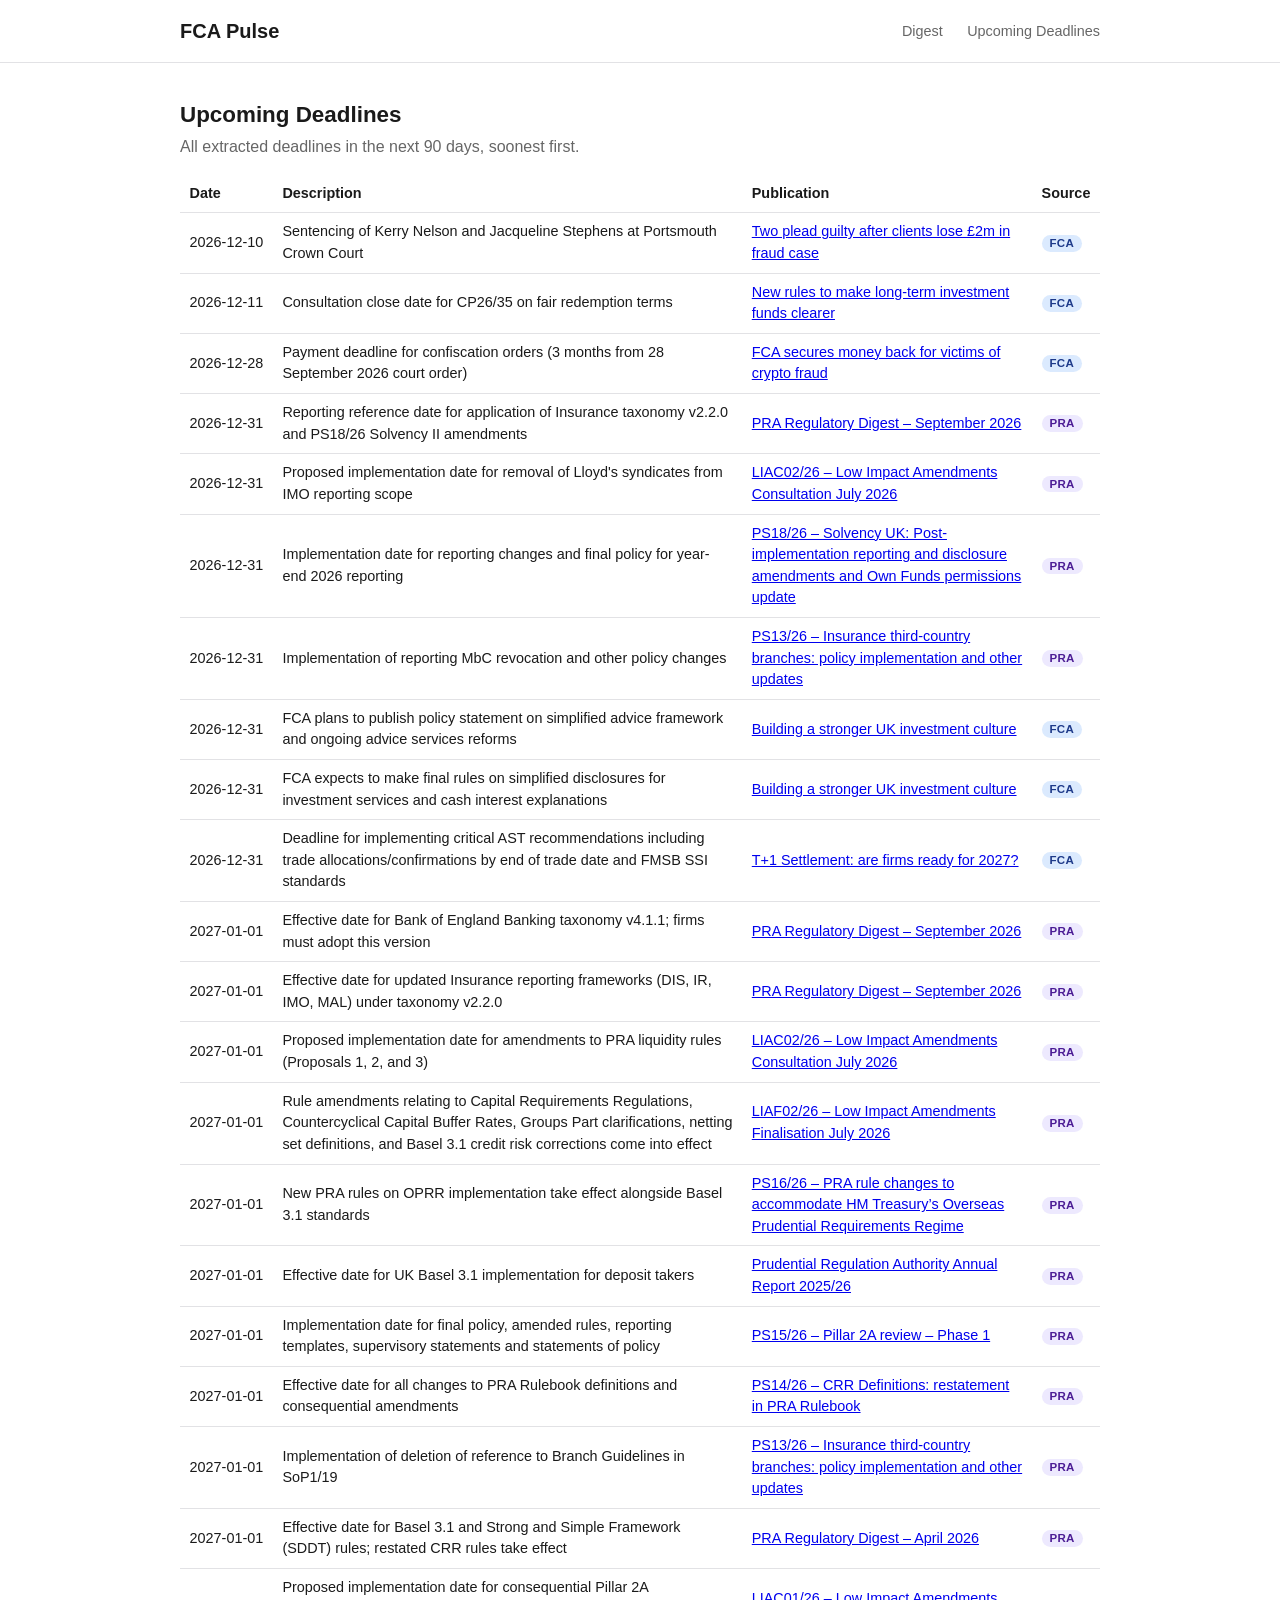
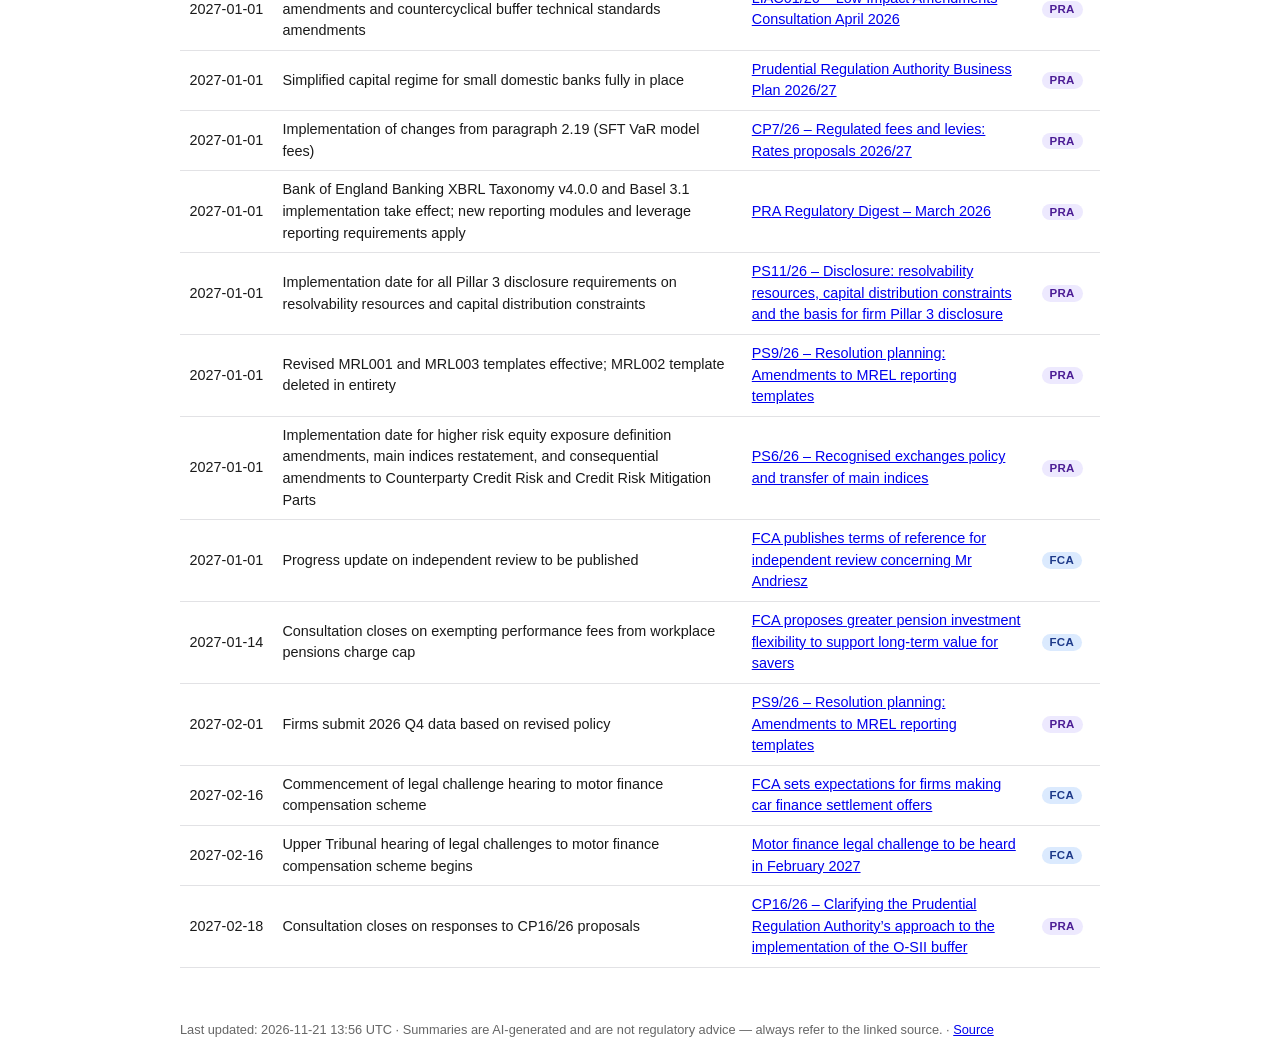
==== docs/deadlines.html @ a9b5d6ee "chore: daily ingestion run 2026-11-21" ====
<!doctype html>
<html lang="en">
<head>
<meta charset="utf-8">
<meta name="viewport" content="width=device-width, initial-scale=1">
<title>FCA Pulse &mdash; Upcoming Deadlines</title>
<link rel="stylesheet" href="static/css/style.css">
</head>
<body>
<header class="site-header">
  <div class="site-header__inner">
    <a class="brand" href="index.html">FCA Pulse</a>
    <nav>
      <a href="index.html">Digest</a>
      <a href="deadlines.html">Upcoming Deadlines</a>
    </nav>
  </div>
</header>
<main class="container">
  
<h1>Upcoming Deadlines</h1>
<p class="subtitle">All extracted deadlines in the next 90 days, soonest first.</p>

<table class="deadlines-table">
  <thead>
    <tr><th>Date</th><th>Description</th><th>Publication</th><th>Source</th></tr>
  </thead>
  <tbody>
    
    <tr>
      <td class="deadline-date">2026-12-10</td>
      <td>Sentencing of Kerry Nelson and Jacqueline Stephens at Portsmouth Crown Court</td>
      <td><a href="https://www.fca.org.uk/news/press-releases/two-plead-guilty-after-clients-lose-2m-fraud-case" target="_blank" rel="noopener">Two plead guilty after clients lose £2m in fraud case</a></td>
      <td><span class="badge badge--source badge--fca">FCA</span></td>
    </tr>
    
    <tr>
      <td class="deadline-date">2026-12-11</td>
      <td>Consultation close date for CP26/35 on fair redemption terms</td>
      <td><a href="https://www.fca.org.uk/news/press-releases/new-rules-make-long-term-investment-funds-clearer" target="_blank" rel="noopener">New rules to make long-term investment funds clearer</a></td>
      <td><span class="badge badge--source badge--fca">FCA</span></td>
    </tr>
    
    <tr>
      <td class="deadline-date">2026-12-28</td>
      <td>Payment deadline for confiscation orders (3 months from 28 September 2026 court order)</td>
      <td><a href="https://www.fca.org.uk/news/press-releases/fca-secures-money-back-victims-crypto-fraud" target="_blank" rel="noopener">FCA secures money back for victims of crypto fraud</a></td>
      <td><span class="badge badge--source badge--fca">FCA</span></td>
    </tr>
    
    <tr>
      <td class="deadline-date">2026-12-31</td>
      <td>Reporting reference date for application of Insurance taxonomy v2.2.0 and PS18/26 Solvency II amendments</td>
      <td><a href="https://www.bankofengland.co.uk/prudential-regulation/regulatory-digest/2026/september-2026" target="_blank" rel="noopener">PRA Regulatory Digest – September 2026</a></td>
      <td><span class="badge badge--source badge--pra">PRA</span></td>
    </tr>
    
    <tr>
      <td class="deadline-date">2026-12-31</td>
      <td>Proposed implementation date for removal of Lloyd&#39;s syndicates from IMO reporting scope</td>
      <td><a href="https://www.bankofengland.co.uk/prudential-regulation/publication/2026/july/low-impact-amendments-consultation-july-2026" target="_blank" rel="noopener">LIAC02/26 – Low Impact Amendments Consultation July 2026</a></td>
      <td><span class="badge badge--source badge--pra">PRA</span></td>
    </tr>
    
    <tr>
      <td class="deadline-date">2026-12-31</td>
      <td>Implementation date for reporting changes and final policy for year-end 2026 reporting</td>
      <td><a href="https://www.bankofengland.co.uk/prudential-regulation/publication/2026/july/solvency-uk-policy-statement" target="_blank" rel="noopener">PS18/26 – Solvency UK: Post-implementation reporting and disclosure amendments and Own Funds permissions update</a></td>
      <td><span class="badge badge--source badge--pra">PRA</span></td>
    </tr>
    
    <tr>
      <td class="deadline-date">2026-12-31</td>
      <td>Implementation of reporting MbC revocation and other policy changes</td>
      <td><a href="https://www.bankofengland.co.uk/prudential-regulation/publication/2026/may/insurance-third-country-branches-policy-statement" target="_blank" rel="noopener">PS13/26 – Insurance third-country branches: policy implementation and other updates</a></td>
      <td><span class="badge badge--source badge--pra">PRA</span></td>
    </tr>
    
    <tr>
      <td class="deadline-date">2026-12-31</td>
      <td>FCA plans to publish policy statement on simplified advice framework and ongoing advice services reforms</td>
      <td><a href="https://www.fca.org.uk/news/speeches/building-stronger-uk-investment-culture" target="_blank" rel="noopener">Building a stronger UK investment culture</a></td>
      <td><span class="badge badge--source badge--fca">FCA</span></td>
    </tr>
    
    <tr>
      <td class="deadline-date">2026-12-31</td>
      <td>FCA expects to make final rules on simplified disclosures for investment services and cash interest explanations</td>
      <td><a href="https://www.fca.org.uk/news/speeches/building-stronger-uk-investment-culture" target="_blank" rel="noopener">Building a stronger UK investment culture</a></td>
      <td><span class="badge badge--source badge--fca">FCA</span></td>
    </tr>
    
    <tr>
      <td class="deadline-date">2026-12-31</td>
      <td>Deadline for implementing critical AST recommendations including trade allocations/confirmations by end of trade date and FMSB SSI standards</td>
      <td><a href="https://www.fca.org.uk/news/blogs/t1-settlement-are-firms-ready-2027" target="_blank" rel="noopener">T+1 Settlement: are firms ready for 2027?</a></td>
      <td><span class="badge badge--source badge--fca">FCA</span></td>
    </tr>
    
    <tr>
      <td class="deadline-date">2027-01-01</td>
      <td>Effective date for Bank of England Banking taxonomy v4.1.1; firms must adopt this version</td>
      <td><a href="https://www.bankofengland.co.uk/prudential-regulation/regulatory-digest/2026/september-2026" target="_blank" rel="noopener">PRA Regulatory Digest – September 2026</a></td>
      <td><span class="badge badge--source badge--pra">PRA</span></td>
    </tr>
    
    <tr>
      <td class="deadline-date">2027-01-01</td>
      <td>Effective date for updated Insurance reporting frameworks (DIS, IR, IMO, MAL) under taxonomy v2.2.0</td>
      <td><a href="https://www.bankofengland.co.uk/prudential-regulation/regulatory-digest/2026/september-2026" target="_blank" rel="noopener">PRA Regulatory Digest – September 2026</a></td>
      <td><span class="badge badge--source badge--pra">PRA</span></td>
    </tr>
    
    <tr>
      <td class="deadline-date">2027-01-01</td>
      <td>Proposed implementation date for amendments to PRA liquidity rules (Proposals 1, 2, and 3)</td>
      <td><a href="https://www.bankofengland.co.uk/prudential-regulation/publication/2026/july/low-impact-amendments-consultation-july-2026" target="_blank" rel="noopener">LIAC02/26 – Low Impact Amendments Consultation July 2026</a></td>
      <td><span class="badge badge--source badge--pra">PRA</span></td>
    </tr>
    
    <tr>
      <td class="deadline-date">2027-01-01</td>
      <td>Rule amendments relating to Capital Requirements Regulations, Countercyclical Capital Buffer Rates, Groups Part clarifications, netting set definitions, and Basel 3.1 credit risk corrections come into effect</td>
      <td><a href="https://www.bankofengland.co.uk/prudential-regulation/publication/2026/july/low-impact-amendments-finalisation-july-2026" target="_blank" rel="noopener">LIAF02/26 – Low Impact Amendments Finalisation July 2026</a></td>
      <td><span class="badge badge--source badge--pra">PRA</span></td>
    </tr>
    
    <tr>
      <td class="deadline-date">2027-01-01</td>
      <td>New PRA rules on OPRR implementation take effect alongside Basel 3.1 standards</td>
      <td><a href="https://www.bankofengland.co.uk/prudential-regulation/publication/2026/july/pra-rule-changes-for-hmt-overseas-prudential-requirements-regime" target="_blank" rel="noopener">PS16/26 – PRA rule changes to accommodate HM Treasury’s Overseas Prudential Requirements Regime</a></td>
      <td><span class="badge badge--source badge--pra">PRA</span></td>
    </tr>
    
    <tr>
      <td class="deadline-date">2027-01-01</td>
      <td>Effective date for UK Basel 3.1 implementation for deposit takers</td>
      <td><a href="https://www.bankofengland.co.uk/prudential-regulation/publication/2026/june/pra-annual-report-2025-26" target="_blank" rel="noopener">Prudential Regulation Authority Annual Report 2025/26</a></td>
      <td><span class="badge badge--source badge--pra">PRA</span></td>
    </tr>
    
    <tr>
      <td class="deadline-date">2027-01-01</td>
      <td>Implementation date for final policy, amended rules, reporting templates, supervisory statements and statements of policy</td>
      <td><a href="https://www.bankofengland.co.uk/prudential-regulation/publication/2026/may/pillar-2a-review-phase-1-policy-statement" target="_blank" rel="noopener">PS15/26 – Pillar 2A review – Phase 1</a></td>
      <td><span class="badge badge--source badge--pra">PRA</span></td>
    </tr>
    
    <tr>
      <td class="deadline-date">2027-01-01</td>
      <td>Effective date for all changes to PRA Rulebook definitions and consequential amendments</td>
      <td><a href="https://www.bankofengland.co.uk/prudential-regulation/publication/2026/may/crr-definitions-restatement-in-pra-rulebook-policy-statement" target="_blank" rel="noopener">PS14/26 – CRR Definitions: restatement in PRA Rulebook</a></td>
      <td><span class="badge badge--source badge--pra">PRA</span></td>
    </tr>
    
    <tr>
      <td class="deadline-date">2027-01-01</td>
      <td>Implementation of deletion of reference to Branch Guidelines in SoP1/19</td>
      <td><a href="https://www.bankofengland.co.uk/prudential-regulation/publication/2026/may/insurance-third-country-branches-policy-statement" target="_blank" rel="noopener">PS13/26 – Insurance third-country branches: policy implementation and other updates</a></td>
      <td><span class="badge badge--source badge--pra">PRA</span></td>
    </tr>
    
    <tr>
      <td class="deadline-date">2027-01-01</td>
      <td>Effective date for Basel 3.1 and Strong and Simple Framework (SDDT) rules; restated CRR rules take effect</td>
      <td><a href="https://www.bankofengland.co.uk/prudential-regulation/regulatory-digest/2026/april-2026" target="_blank" rel="noopener">PRA Regulatory Digest – April 2026</a></td>
      <td><span class="badge badge--source badge--pra">PRA</span></td>
    </tr>
    
    <tr>
      <td class="deadline-date">2027-01-01</td>
      <td>Proposed implementation date for consequential Pillar 2A amendments and countercyclical buffer technical standards amendments</td>
      <td><a href="https://www.bankofengland.co.uk/prudential-regulation/publication/2026/april/low-impact-amendments-consultation-april-2026" target="_blank" rel="noopener">LIAC01/26 – Low Impact Amendments Consultation April 2026</a></td>
      <td><span class="badge badge--source badge--pra">PRA</span></td>
    </tr>
    
    <tr>
      <td class="deadline-date">2027-01-01</td>
      <td>Simplified capital regime for small domestic banks fully in place</td>
      <td><a href="https://www.bankofengland.co.uk/prudential-regulation/publication/2026/april/pra-business-plan-2026-27" target="_blank" rel="noopener">Prudential Regulation Authority Business Plan 2026/27</a></td>
      <td><span class="badge badge--source badge--pra">PRA</span></td>
    </tr>
    
    <tr>
      <td class="deadline-date">2027-01-01</td>
      <td>Implementation of changes from paragraph 2.19 (SFT VaR model fees)</td>
      <td><a href="https://www.bankofengland.co.uk/prudential-regulation/publication/2026/april/regulated-fees-and-levies-rates-proposals-2026-27-consultation-paper" target="_blank" rel="noopener">CP7/26 – Regulated fees and levies: Rates proposals 2026/27</a></td>
      <td><span class="badge badge--source badge--pra">PRA</span></td>
    </tr>
    
    <tr>
      <td class="deadline-date">2027-01-01</td>
      <td>Bank of England Banking XBRL Taxonomy v4.0.0 and Basel 3.1 implementation take effect; new reporting modules and leverage reporting requirements apply</td>
      <td><a href="https://www.bankofengland.co.uk/prudential-regulation/regulatory-digest/2026/march-2026" target="_blank" rel="noopener">PRA Regulatory Digest – March 2026</a></td>
      <td><span class="badge badge--source badge--pra">PRA</span></td>
    </tr>
    
    <tr>
      <td class="deadline-date">2027-01-01</td>
      <td>Implementation date for all Pillar 3 disclosure requirements on resolvability resources and capital distribution constraints</td>
      <td><a href="https://www.bankofengland.co.uk/prudential-regulation/publication/2026/march/disclosure-policy-statement" target="_blank" rel="noopener">PS11/26 – Disclosure: resolvability resources, capital distribution constraints and the basis for firm Pillar 3 disclosure</a></td>
      <td><span class="badge badge--source badge--pra">PRA</span></td>
    </tr>
    
    <tr>
      <td class="deadline-date">2027-01-01</td>
      <td>Revised MRL001 and MRL003 templates effective; MRL002 template deleted in entirety</td>
      <td><a href="https://www.bankofengland.co.uk/prudential-regulation/publication/2026/march/resolution-planning-amendments-to-mrel-reporting-templates-policy-statement" target="_blank" rel="noopener">PS9/26 – Resolution planning: Amendments to MREL reporting templates</a></td>
      <td><span class="badge badge--source badge--pra">PRA</span></td>
    </tr>
    
    <tr>
      <td class="deadline-date">2027-01-01</td>
      <td>Implementation date for higher risk equity exposure definition amendments, main indices restatement, and consequential amendments to Counterparty Credit Risk and Credit Risk Mitigation Parts</td>
      <td><a href="https://www.bankofengland.co.uk/prudential-regulation/publication/2026/march/recognised-exchanges-policy-and-transfer-of-main-indices-policy-statement" target="_blank" rel="noopener">PS6/26 – Recognised exchanges policy and transfer of main indices</a></td>
      <td><span class="badge badge--source badge--pra">PRA</span></td>
    </tr>
    
    <tr>
      <td class="deadline-date">2027-01-01</td>
      <td>Progress update on independent review to be published</td>
      <td><a href="https://www.fca.org.uk/news/statements/fca-publishes-terms-reference-independent-review-concerning-mr-andriesz" target="_blank" rel="noopener">FCA publishes terms of reference for independent review concerning Mr Andriesz</a></td>
      <td><span class="badge badge--source badge--fca">FCA</span></td>
    </tr>
    
    <tr>
      <td class="deadline-date">2027-01-14</td>
      <td>Consultation closes on exempting performance fees from workplace pensions charge cap</td>
      <td><a href="https://www.fca.org.uk/news/press-releases/fca-proposes-greater-pension-investment-flexibility-support-long-term-value-savers" target="_blank" rel="noopener">FCA proposes greater pension investment flexibility to support long-term value for savers</a></td>
      <td><span class="badge badge--source badge--fca">FCA</span></td>
    </tr>
    
    <tr>
      <td class="deadline-date">2027-02-01</td>
      <td>Firms submit 2026 Q4 data based on revised policy</td>
      <td><a href="https://www.bankofengland.co.uk/prudential-regulation/publication/2026/march/resolution-planning-amendments-to-mrel-reporting-templates-policy-statement" target="_blank" rel="noopener">PS9/26 – Resolution planning: Amendments to MREL reporting templates</a></td>
      <td><span class="badge badge--source badge--pra">PRA</span></td>
    </tr>
    
    <tr>
      <td class="deadline-date">2027-02-16</td>
      <td>Commencement of legal challenge hearing to motor finance compensation scheme</td>
      <td><a href="https://www.fca.org.uk/news/press-releases/fca-sets-expectations-firms-making-car-finance-settlement-offers" target="_blank" rel="noopener">FCA sets expectations for firms making car finance settlement offers</a></td>
      <td><span class="badge badge--source badge--fca">FCA</span></td>
    </tr>
    
    <tr>
      <td class="deadline-date">2027-02-16</td>
      <td>Upper Tribunal hearing of legal challenges to motor finance compensation scheme begins</td>
      <td><a href="https://www.fca.org.uk/news/statements/motor-finance-legal-challenge-be-heard-february-2027" target="_blank" rel="noopener">Motor finance legal challenge to be heard in February 2027</a></td>
      <td><span class="badge badge--source badge--fca">FCA</span></td>
    </tr>
    
    <tr>
      <td class="deadline-date">2027-02-18</td>
      <td>Consultation closes on responses to CP16/26 proposals</td>
      <td><a href="https://www.bankofengland.co.uk/prudential-regulation/publication/2026/november/clarifying-the-pra-approach-to-the-implementation-of-the-o-sii-buffer-consultation-paper" target="_blank" rel="noopener">CP16/26 – Clarifying the Prudential Regulation Authority’s approach to the implementation of the O-SII buffer</a></td>
      <td><span class="badge badge--source badge--pra">PRA</span></td>
    </tr>
    
  </tbody>
</table>


</main>
<footer class="site-footer">
  <p>
    Last updated: 2026-11-21 13:56 UTC &middot;
    Summaries are AI-generated and are not regulatory advice &mdash; always refer to the linked source. &middot;
    <a href="https://github.com/Ehsan516/fca-pulse">Source</a>
  </p>
</footer>
<script src="static/js/app.js"></script>
</body>
</html>
---- docs/static/css/style.css ----
:root {
  color-scheme: light dark;
  --bg: #ffffff;
  --fg: #1a1a1a;
  --muted: #666666;
  --card-bg: #f7f7f8;
  --border: #e2e2e5;
  --accent: #1d4ed8;
  --impact-informational: #9ca3af;
  --impact-recommended: #d97706;
  --impact-required: #dc2626;
}

@media (prefers-color-scheme: dark) {
  :root {
    --bg: #0f1115;
    --fg: #e8e8ea;
    --muted: #9aa0a6;
    --card-bg: #181b21;
    --border: #2a2e37;
    --accent: #60a5fa;
  }
}

* { box-sizing: border-box; }

body {
  margin: 0;
  font-family: -apple-system, BlinkMacSystemFont, "Segoe UI", Roboto, sans-serif;
  background: var(--bg);
  color: var(--fg);
  line-height: 1.5;
}

.site-header { border-bottom: 1px solid var(--border); }
.site-header__inner {
  max-width: 960px;
  margin: 0 auto;
  padding: 1rem 1.25rem;
  display: flex;
  justify-content: space-between;
  align-items: center;
}
.brand { font-weight: 700; font-size: 1.25rem; color: var(--fg); text-decoration: none; }
.site-header nav a { margin-left: 1.25rem; color: var(--muted); text-decoration: none; font-size: 0.9rem; }
.site-header nav a:hover { color: var(--accent); }

.container { max-width: 960px; margin: 0 auto; padding: 1.25rem; }

h1 { font-size: 1.4rem; margin-bottom: 0.2rem; }
.subtitle { color: var(--muted); margin-top: 0; }

.filters {
  display: flex;
  flex-wrap: wrap;
  gap: 0.5rem;
  margin-bottom: 1.25rem;
  align-items: center;
}
.filters input, .filters select {
  padding: 0.4rem 0.6rem;
  border: 1px solid var(--border);
  border-radius: 6px;
  background: var(--bg);
  color: var(--fg);
  font-size: 0.9rem;
}
#search-input { flex: 1 1 220px; }
#result-count { font-size: 0.85rem; color: var(--muted); margin-left: auto; }

.cards { display: grid; gap: 0.85rem; }

.card {
  border: 1px solid var(--border);
  border-radius: 10px;
  padding: 1rem 1.1rem;
  background: var(--card-bg);
}
.card__meta { display: flex; gap: 0.4rem; flex-wrap: wrap; margin-bottom: 0.4rem; }

.badge {
  font-size: 0.72rem;
  font-weight: 600;
  padding: 0.15rem 0.5rem;
  border-radius: 999px;
  background: var(--border);
  color: var(--fg);
  text-transform: uppercase;
  letter-spacing: 0.02em;
  white-space: nowrap;
}
.badge--source.badge--fca { background: #dbeafe; color: #1e3a8a; }
.badge--source.badge--pra { background: #ede9fe; color: #4c1d95; }
.badge--impact-informational { background: var(--impact-informational); color: #fff; }
.badge--impact-action-recommended { background: var(--impact-recommended); color: #fff; }
.badge--impact-action-required { background: var(--impact-required); color: #fff; }

.card__title { font-size: 1.05rem; margin: 0.2rem 0 0.4rem; }
.card__title a { color: var(--fg); text-decoration: none; }
.card__title a:hover { color: var(--accent); }

.card__summary { margin: 0.3rem 0; }
.card__summary--failed { color: var(--muted); font-style: italic; }
.ai-label {
  font-size: 0.68rem;
  font-weight: 700;
  color: var(--muted);
  border: 1px solid var(--border);
  border-radius: 4px;
  padding: 0.05rem 0.3rem;
  margin-right: 0.4rem;
  vertical-align: middle;
}

.tags { display: flex; flex-wrap: wrap; gap: 0.3rem; margin: 0.4rem 0; }
.tag {
  font-size: 0.72rem;
  background: transparent;
  border: 1px solid var(--border);
  color: var(--muted);
  padding: 0.1rem 0.45rem;
  border-radius: 999px;
}

.card__footer {
  display: flex;
  justify-content: space-between;
  align-items: center;
  margin-top: 0.6rem;
  font-size: 0.8rem;
  color: var(--muted);
}
.card__source-link { color: var(--accent); text-decoration: none; }

.empty-state { text-align: center; color: var(--muted); padding: 2rem 0; }

.deadlines-table { width: 100%; border-collapse: collapse; font-size: 0.9rem; }
.deadlines-table th, .deadlines-table td {
  text-align: left;
  padding: 0.5rem 0.6rem;
  border-bottom: 1px solid var(--border);
}
.deadline-date { white-space: nowrap; font-variant-numeric: tabular-nums; }

.site-footer {
  max-width: 960px;
  margin: 2rem auto 1.5rem;
  padding: 0 1.25rem;
  font-size: 0.8rem;
  color: var(--muted);
}

@media (max-width: 480px) {
  #result-count { margin-left: 0; width: 100%; }
}
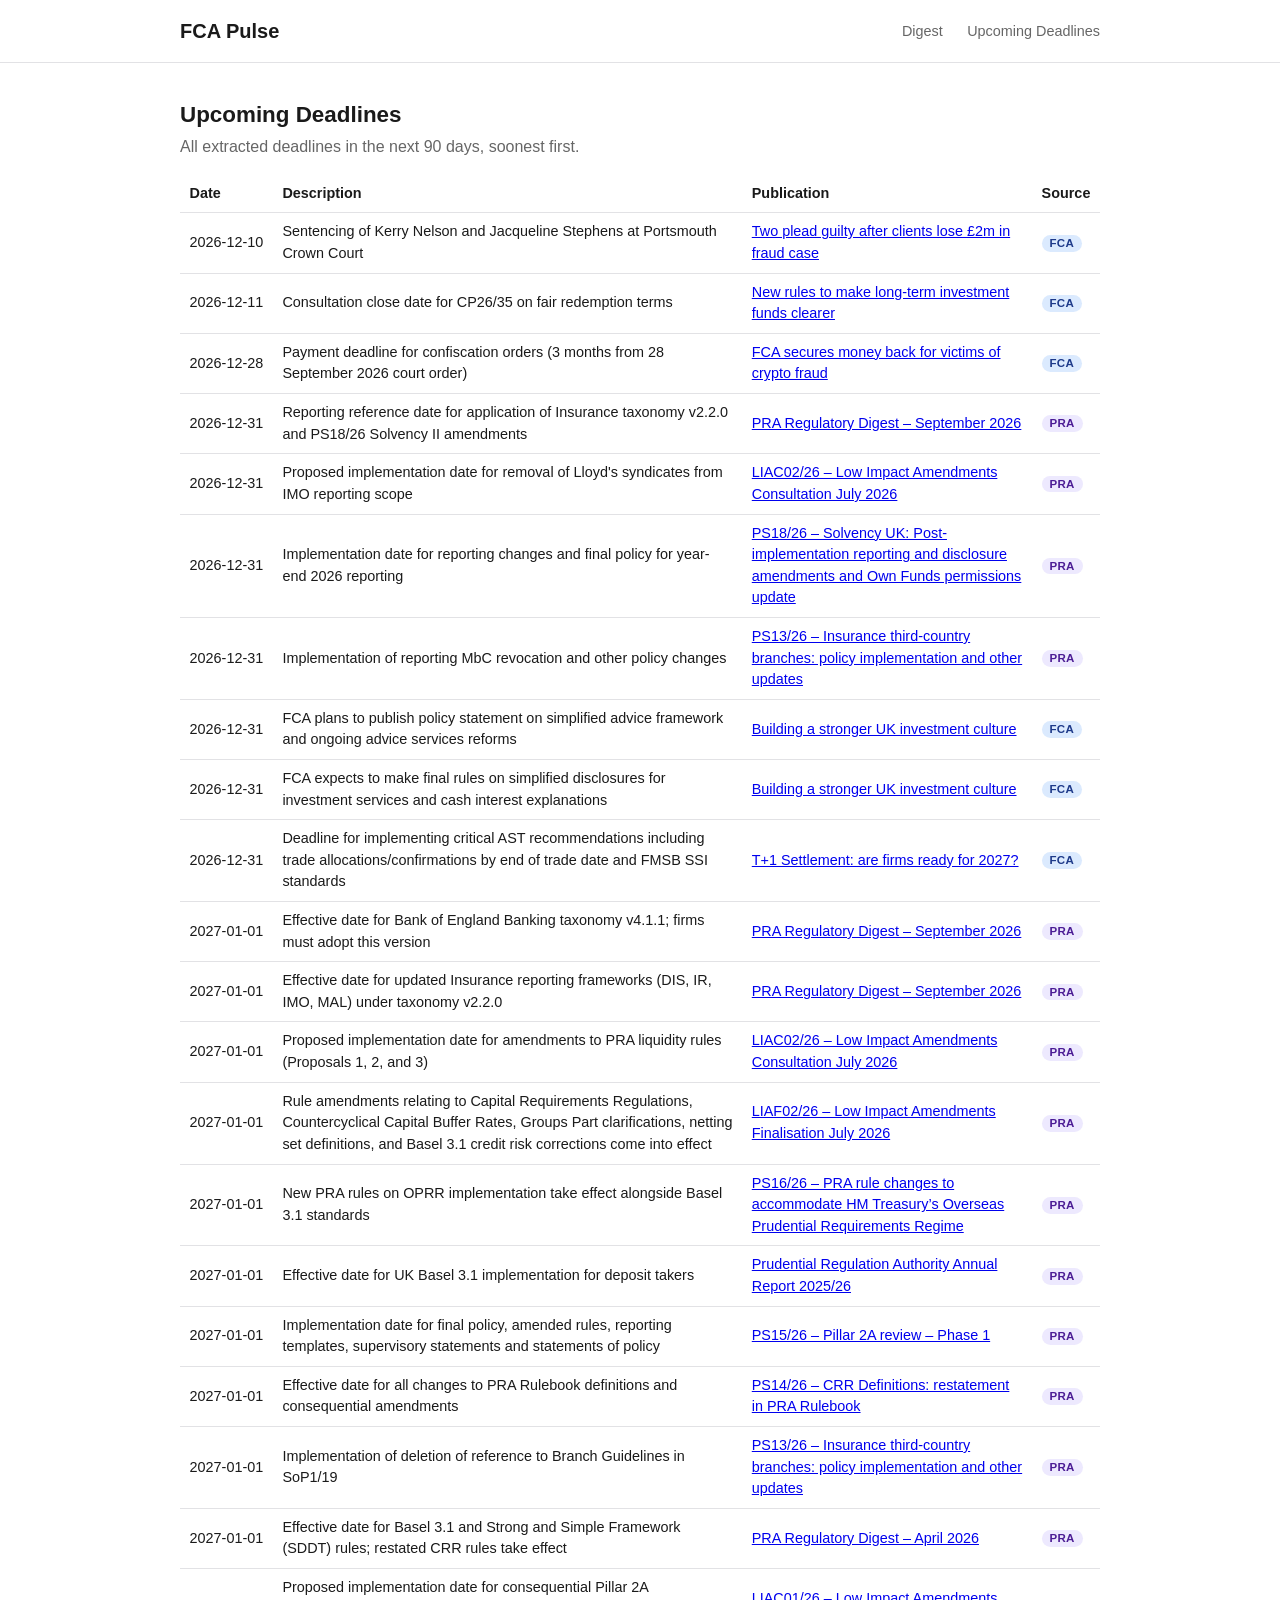
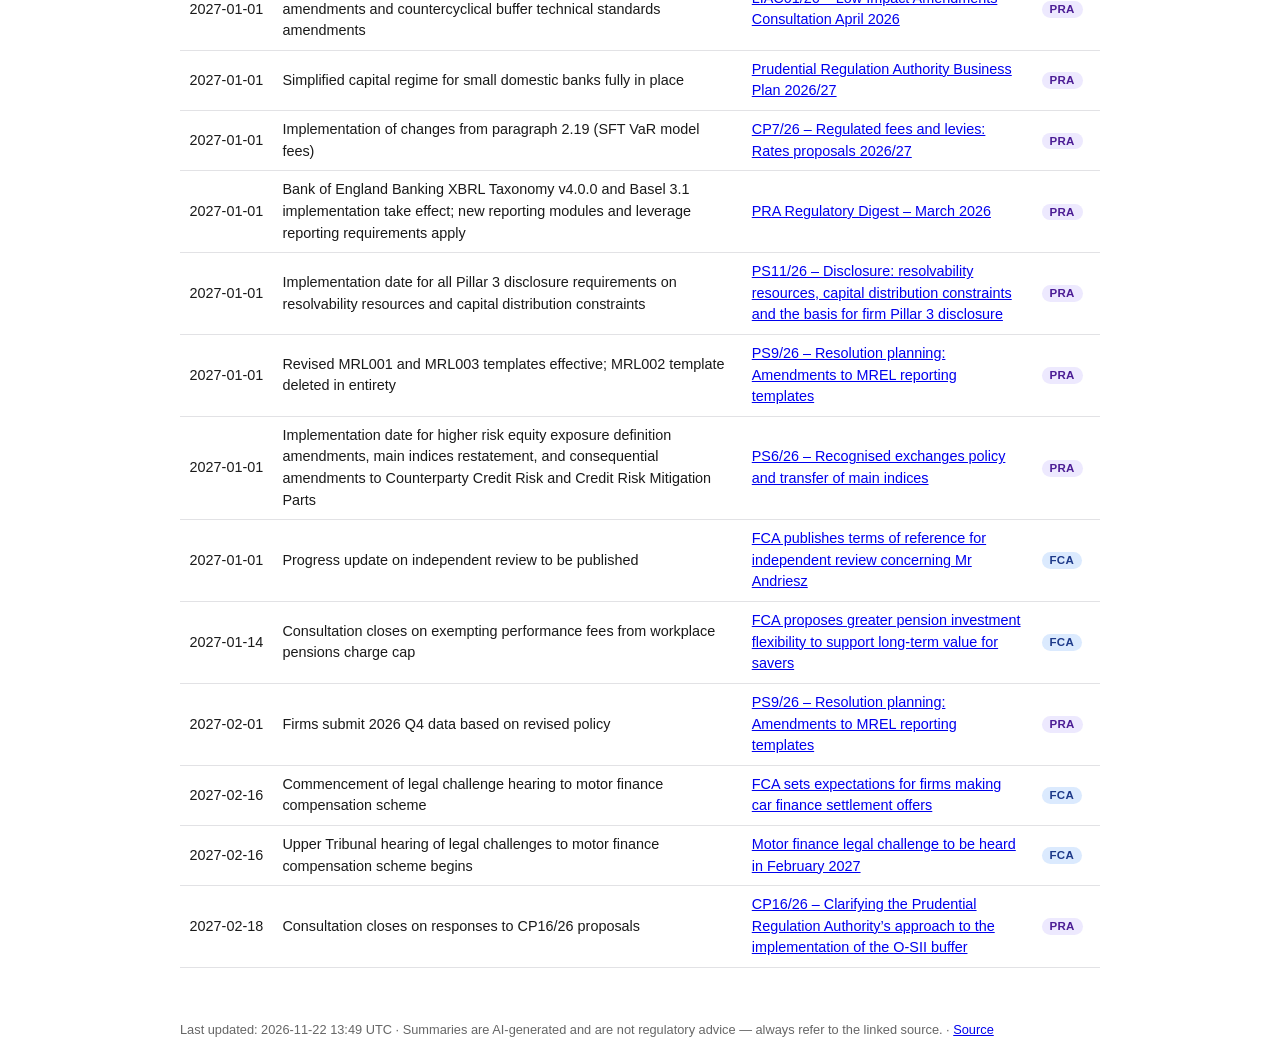
==== commit b3b1b51e: "chore: daily ingestion run 2026-11-22" ====
--- a/docs/deadlines.html
+++ b/docs/deadlines.html
@@ -265,7 +265,7 @@
 </main>
 <footer class="site-footer">
   <p>
-    Last updated: 2026-11-21 13:56 UTC &middot;
+    Last updated: 2026-11-22 13:49 UTC &middot;
     Summaries are AI-generated and are not regulatory advice &mdash; always refer to the linked source. &middot;
     <a href="https://github.com/Ehsan516/fca-pulse">Source</a>
   </p>
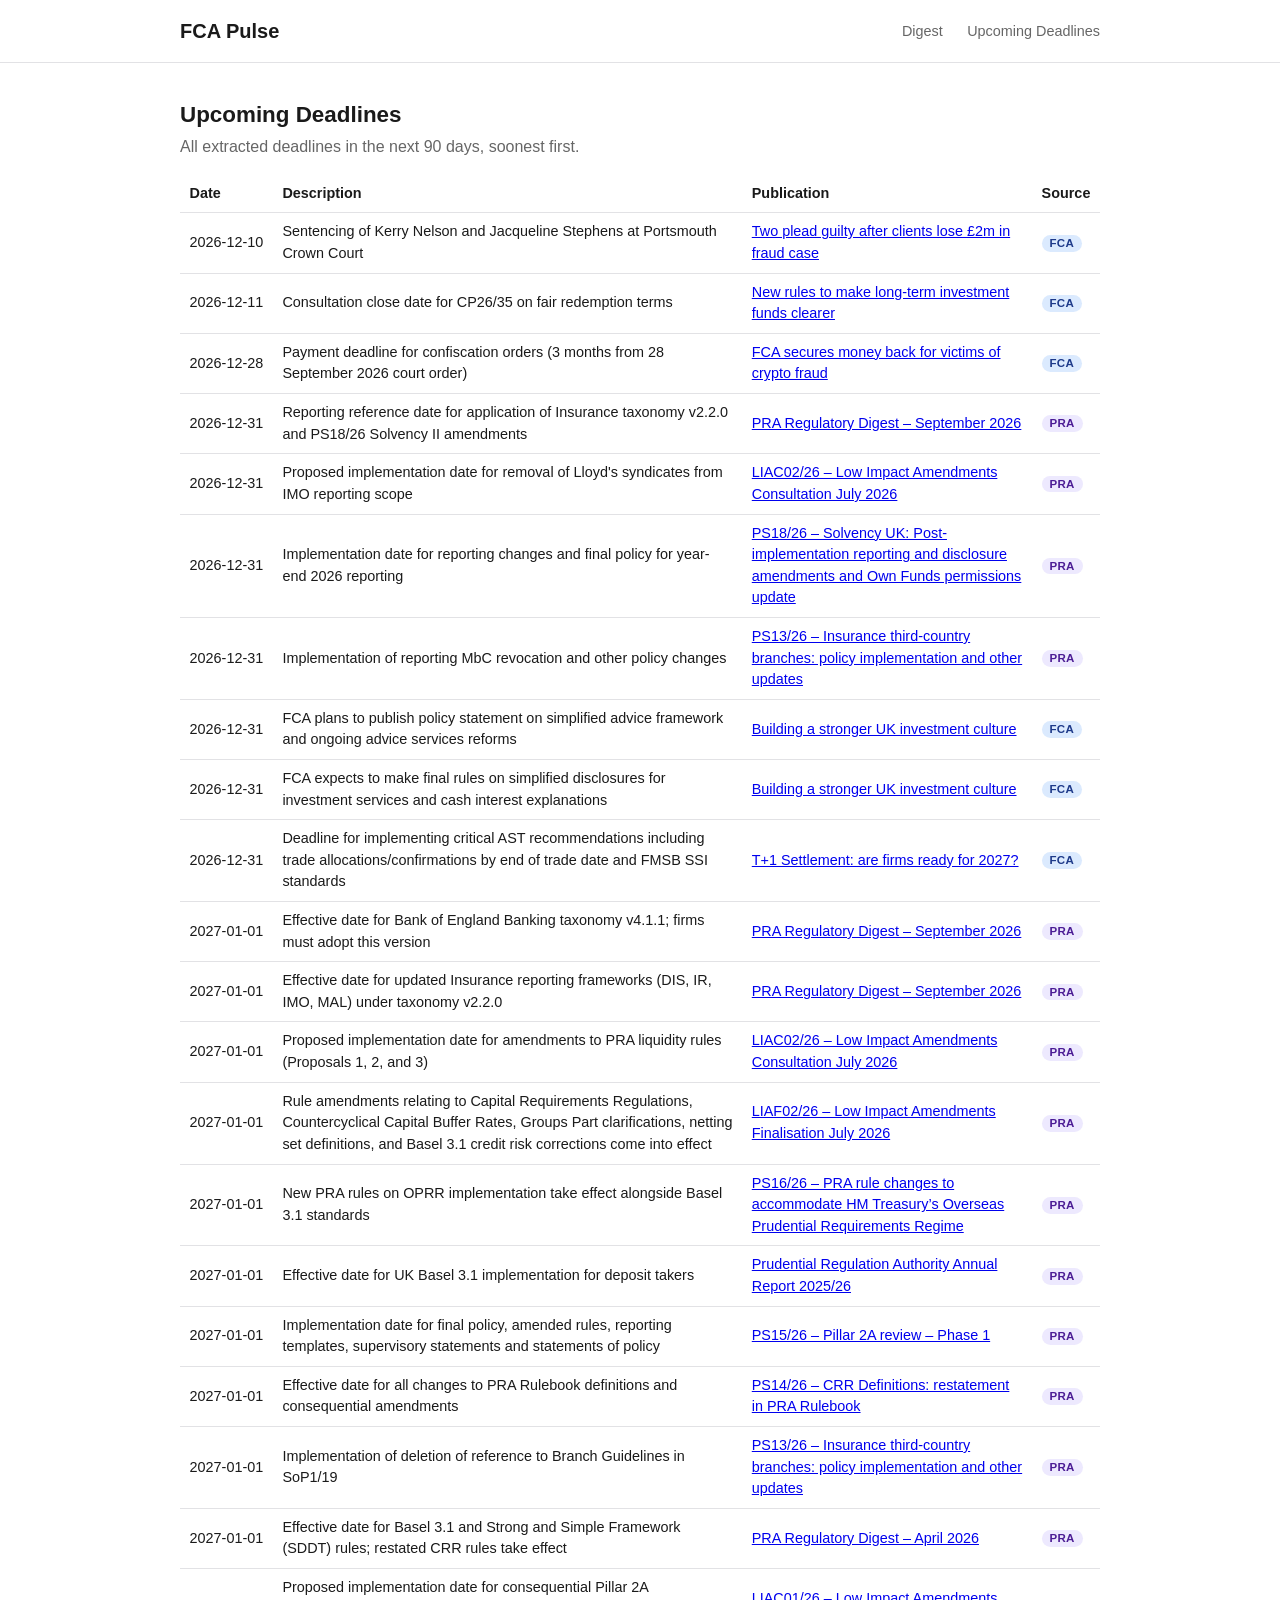
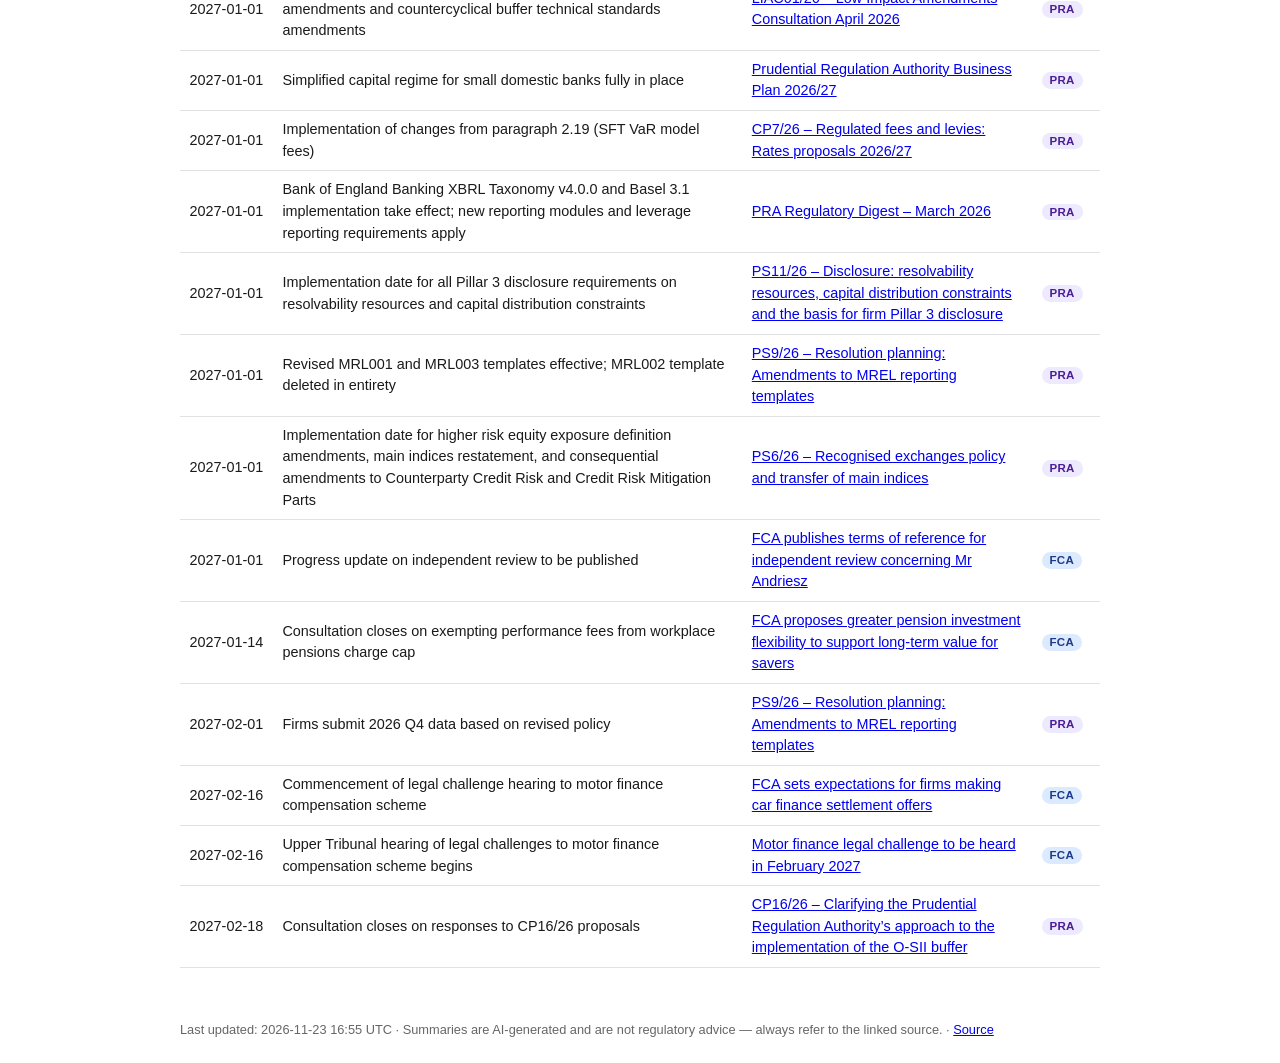
==== commit e67ce4fb: "chore: daily ingestion run 2026-11-23" ====
--- a/docs/deadlines.html
+++ b/docs/deadlines.html
@@ -265,7 +265,7 @@
 </main>
 <footer class="site-footer">
   <p>
-    Last updated: 2026-11-22 13:49 UTC &middot;
+    Last updated: 2026-11-23 16:55 UTC &middot;
     Summaries are AI-generated and are not regulatory advice &mdash; always refer to the linked source. &middot;
     <a href="https://github.com/Ehsan516/fca-pulse">Source</a>
   </p>
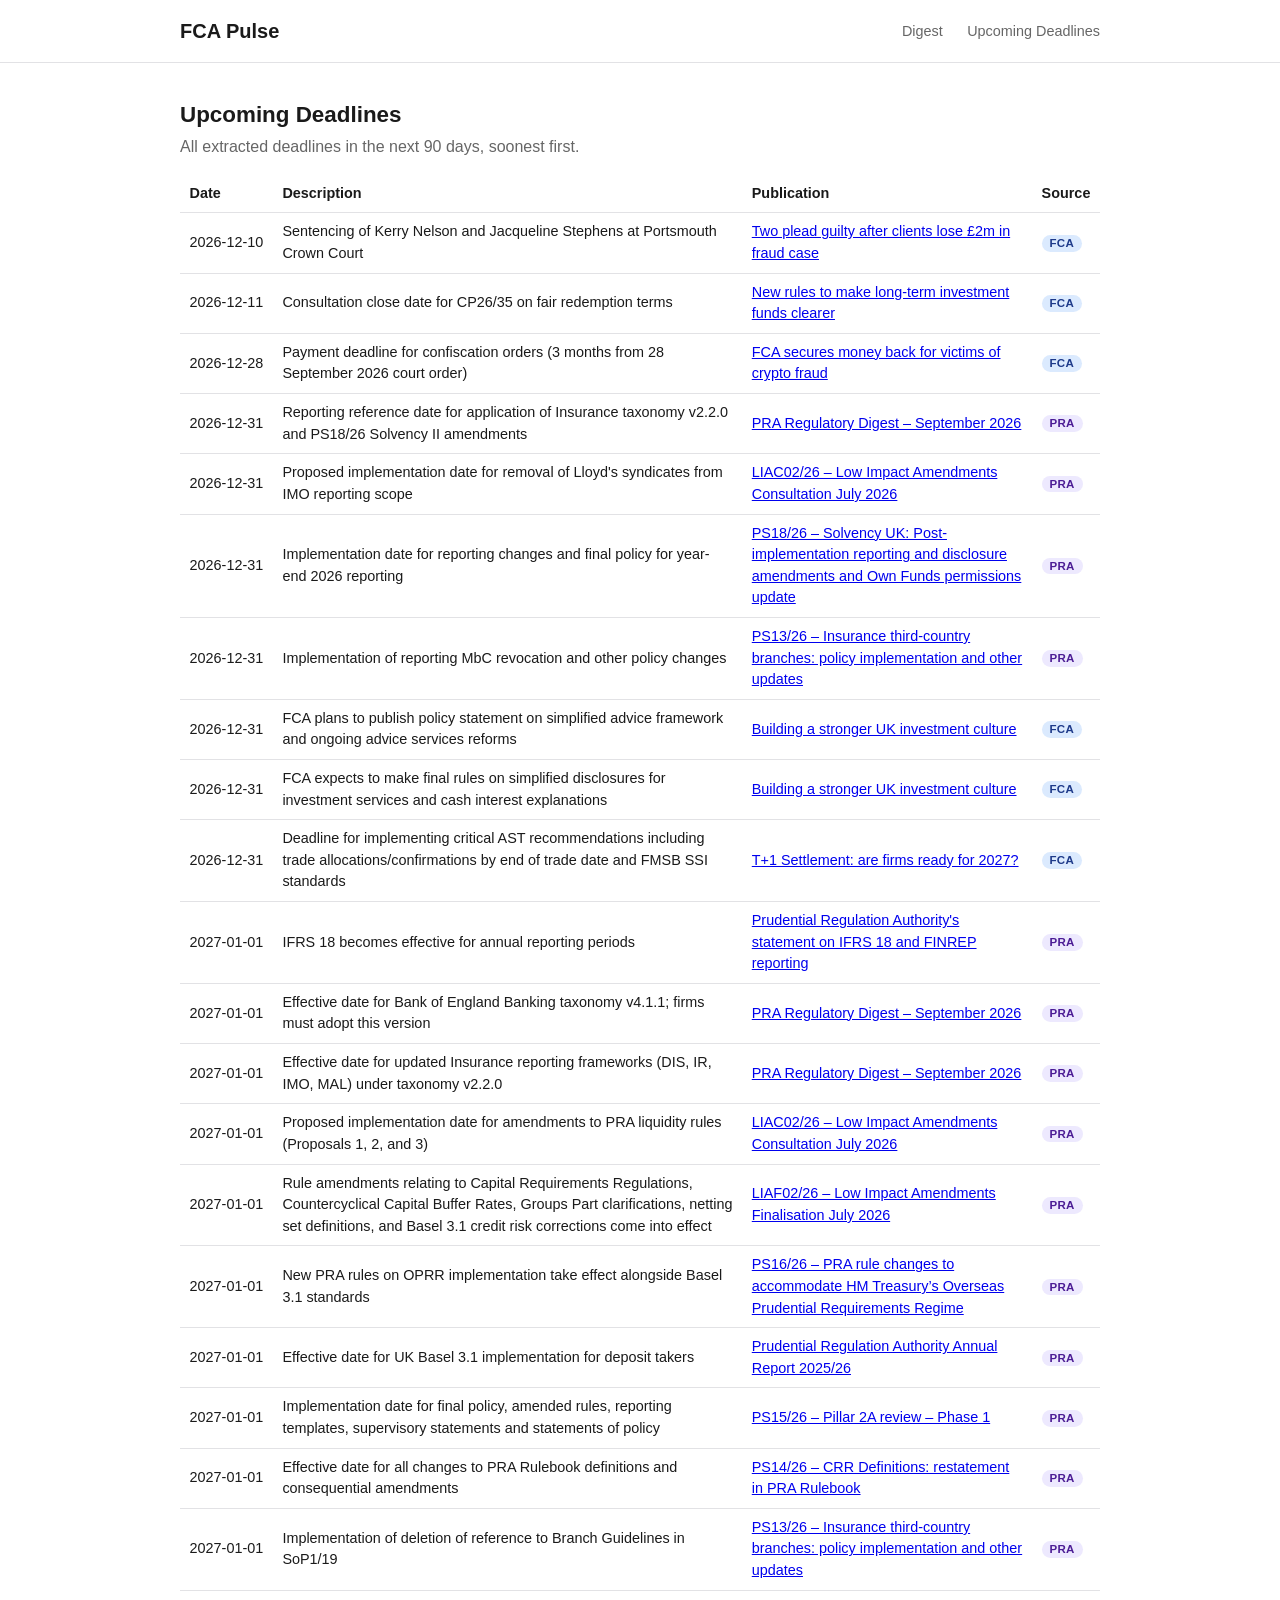
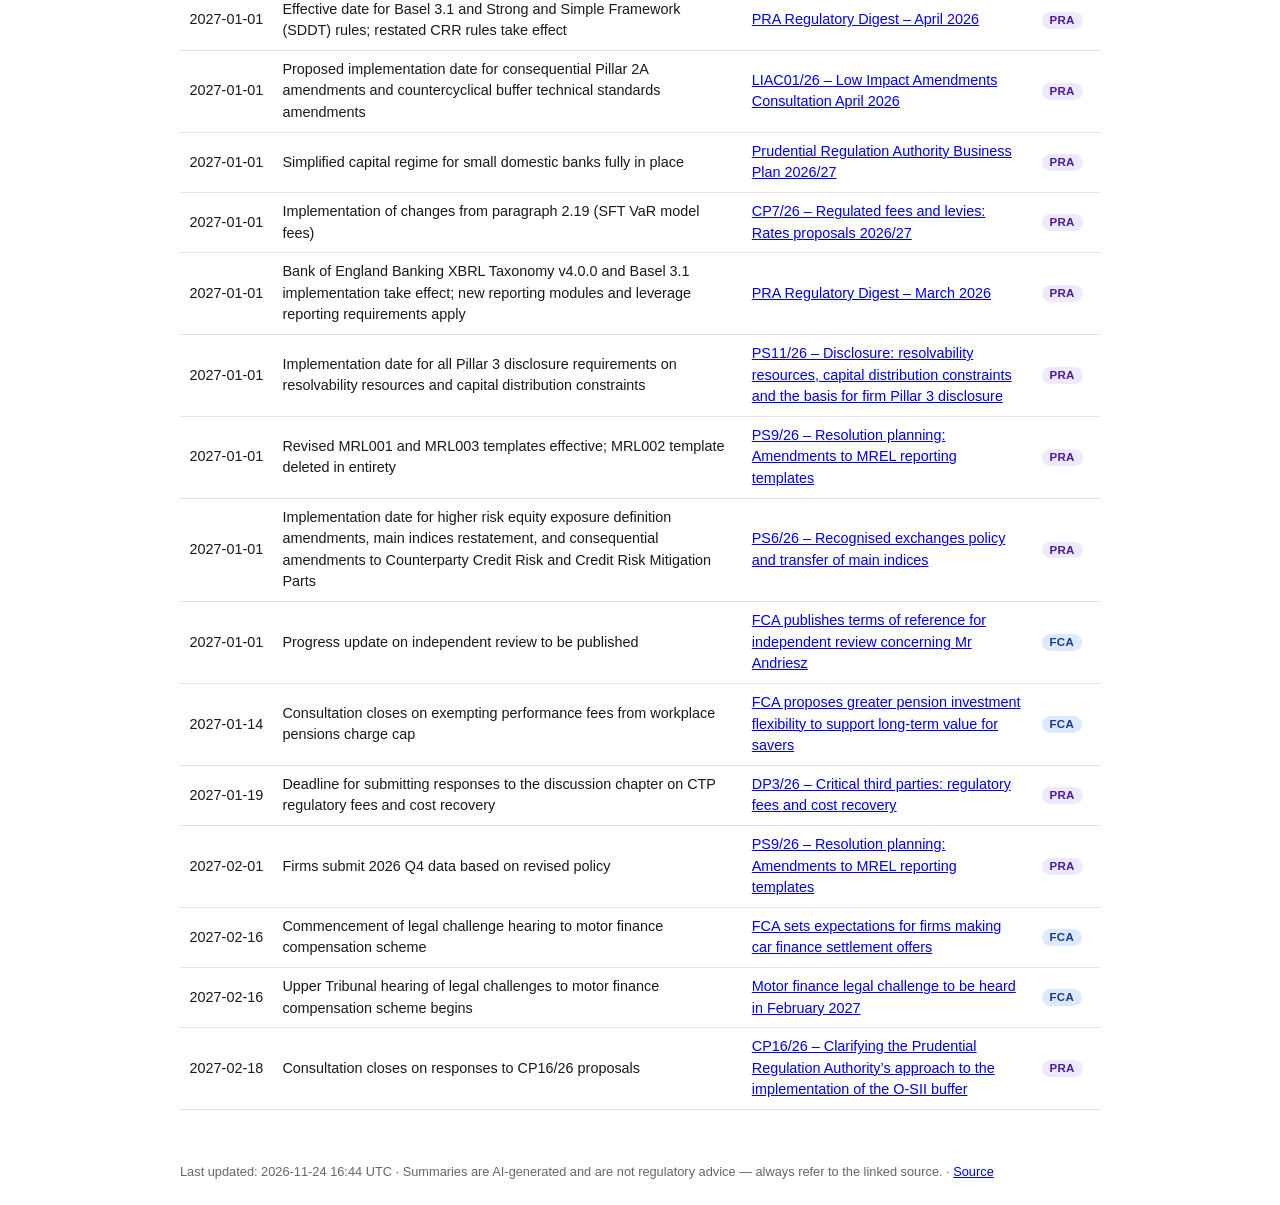
==== commit 00478a2a: "chore: daily ingestion run 2026-11-24" ====
--- a/docs/deadlines.html
+++ b/docs/deadlines.html
@@ -99,6 +99,13 @@
     
     <tr>
       <td class="deadline-date">2027-01-01</td>
+      <td>IFRS 18 becomes effective for annual reporting periods</td>
+      <td><a href="https://www.bankofengland.co.uk/prudential-regulation/publication/2026/november/pra-statement-on-ifrs-18-and-finrep-reporting" target="_blank" rel="noopener">Prudential Regulation Authority&#39;s statement on IFRS 18 and FINREP reporting</a></td>
+      <td><span class="badge badge--source badge--pra">PRA</span></td>
+    </tr>
+    
+    <tr>
+      <td class="deadline-date">2027-01-01</td>
       <td>Effective date for Bank of England Banking taxonomy v4.1.1; firms must adopt this version</td>
       <td><a href="https://www.bankofengland.co.uk/prudential-regulation/regulatory-digest/2026/september-2026" target="_blank" rel="noopener">PRA Regulatory Digest – September 2026</a></td>
       <td><span class="badge badge--source badge--pra">PRA</span></td>
@@ -228,6 +235,13 @@
       <td>Consultation closes on exempting performance fees from workplace pensions charge cap</td>
       <td><a href="https://www.fca.org.uk/news/press-releases/fca-proposes-greater-pension-investment-flexibility-support-long-term-value-savers" target="_blank" rel="noopener">FCA proposes greater pension investment flexibility to support long-term value for savers</a></td>
       <td><span class="badge badge--source badge--fca">FCA</span></td>
+    </tr>
+    
+    <tr>
+      <td class="deadline-date">2027-01-19</td>
+      <td>Deadline for submitting responses to the discussion chapter on CTP regulatory fees and cost recovery</td>
+      <td><a href="https://www.bankofengland.co.uk/prudential-regulation/publication/2026/november/critical-third-parties-regulatory-fees-and-cost-recovery" target="_blank" rel="noopener">DP3/26 – Critical third parties: regulatory fees and cost recovery</a></td>
+      <td><span class="badge badge--source badge--pra">PRA</span></td>
     </tr>
     
     <tr>
@@ -265,7 +279,7 @@
 </main>
 <footer class="site-footer">
   <p>
-    Last updated: 2026-11-23 16:55 UTC &middot;
+    Last updated: 2026-11-24 16:44 UTC &middot;
     Summaries are AI-generated and are not regulatory advice &mdash; always refer to the linked source. &middot;
     <a href="https://github.com/Ehsan516/fca-pulse">Source</a>
   </p>
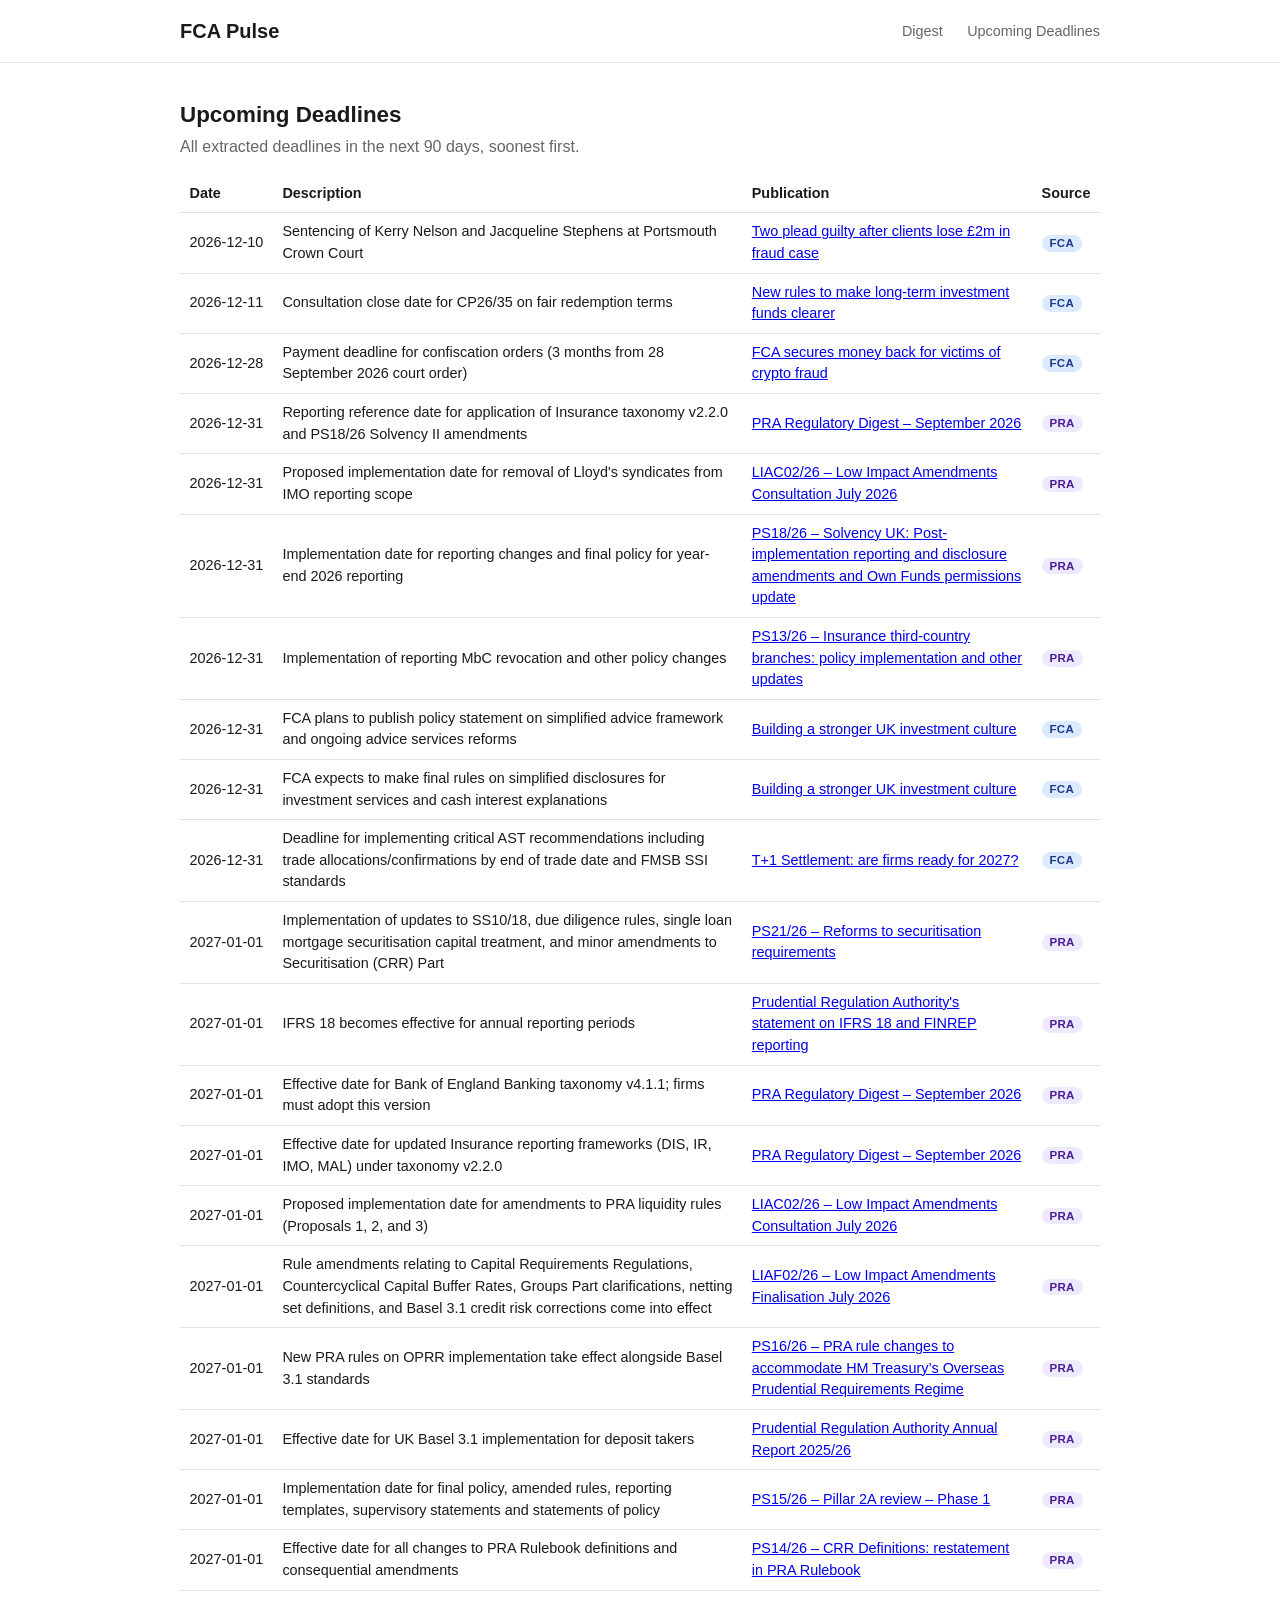
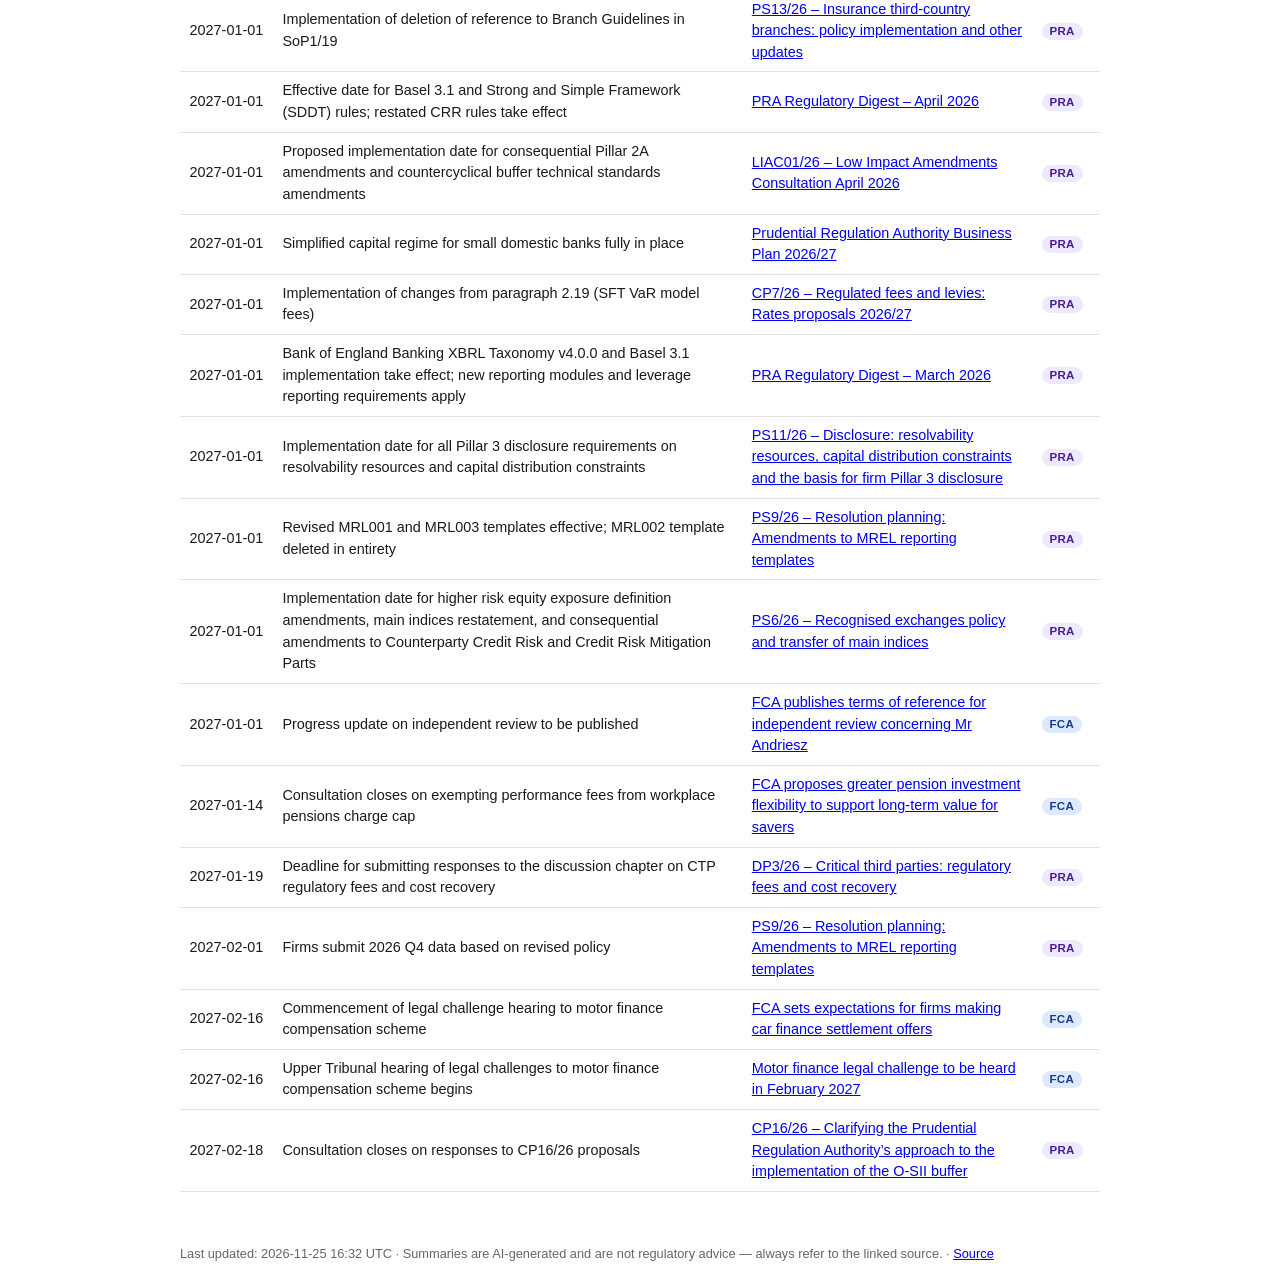
==== commit 6c57158a: "chore: daily ingestion run 2026-11-25" ====
--- a/docs/deadlines.html
+++ b/docs/deadlines.html
@@ -99,6 +99,13 @@
     
     <tr>
       <td class="deadline-date">2027-01-01</td>
+      <td>Implementation of updates to SS10/18, due diligence rules, single loan mortgage securitisation capital treatment, and minor amendments to Securitisation (CRR) Part</td>
+      <td><a href="https://www.bankofengland.co.uk/prudential-regulation/publication/2026/november/reforms-to-securitisation-requirements-policy-statement" target="_blank" rel="noopener">PS21/26 – Reforms to securitisation requirements</a></td>
+      <td><span class="badge badge--source badge--pra">PRA</span></td>
+    </tr>
+    
+    <tr>
+      <td class="deadline-date">2027-01-01</td>
       <td>IFRS 18 becomes effective for annual reporting periods</td>
       <td><a href="https://www.bankofengland.co.uk/prudential-regulation/publication/2026/november/pra-statement-on-ifrs-18-and-finrep-reporting" target="_blank" rel="noopener">Prudential Regulation Authority&#39;s statement on IFRS 18 and FINREP reporting</a></td>
       <td><span class="badge badge--source badge--pra">PRA</span></td>
@@ -279,7 +286,7 @@
 </main>
 <footer class="site-footer">
   <p>
-    Last updated: 2026-11-24 16:44 UTC &middot;
+    Last updated: 2026-11-25 16:32 UTC &middot;
     Summaries are AI-generated and are not regulatory advice &mdash; always refer to the linked source. &middot;
     <a href="https://github.com/Ehsan516/fca-pulse">Source</a>
   </p>
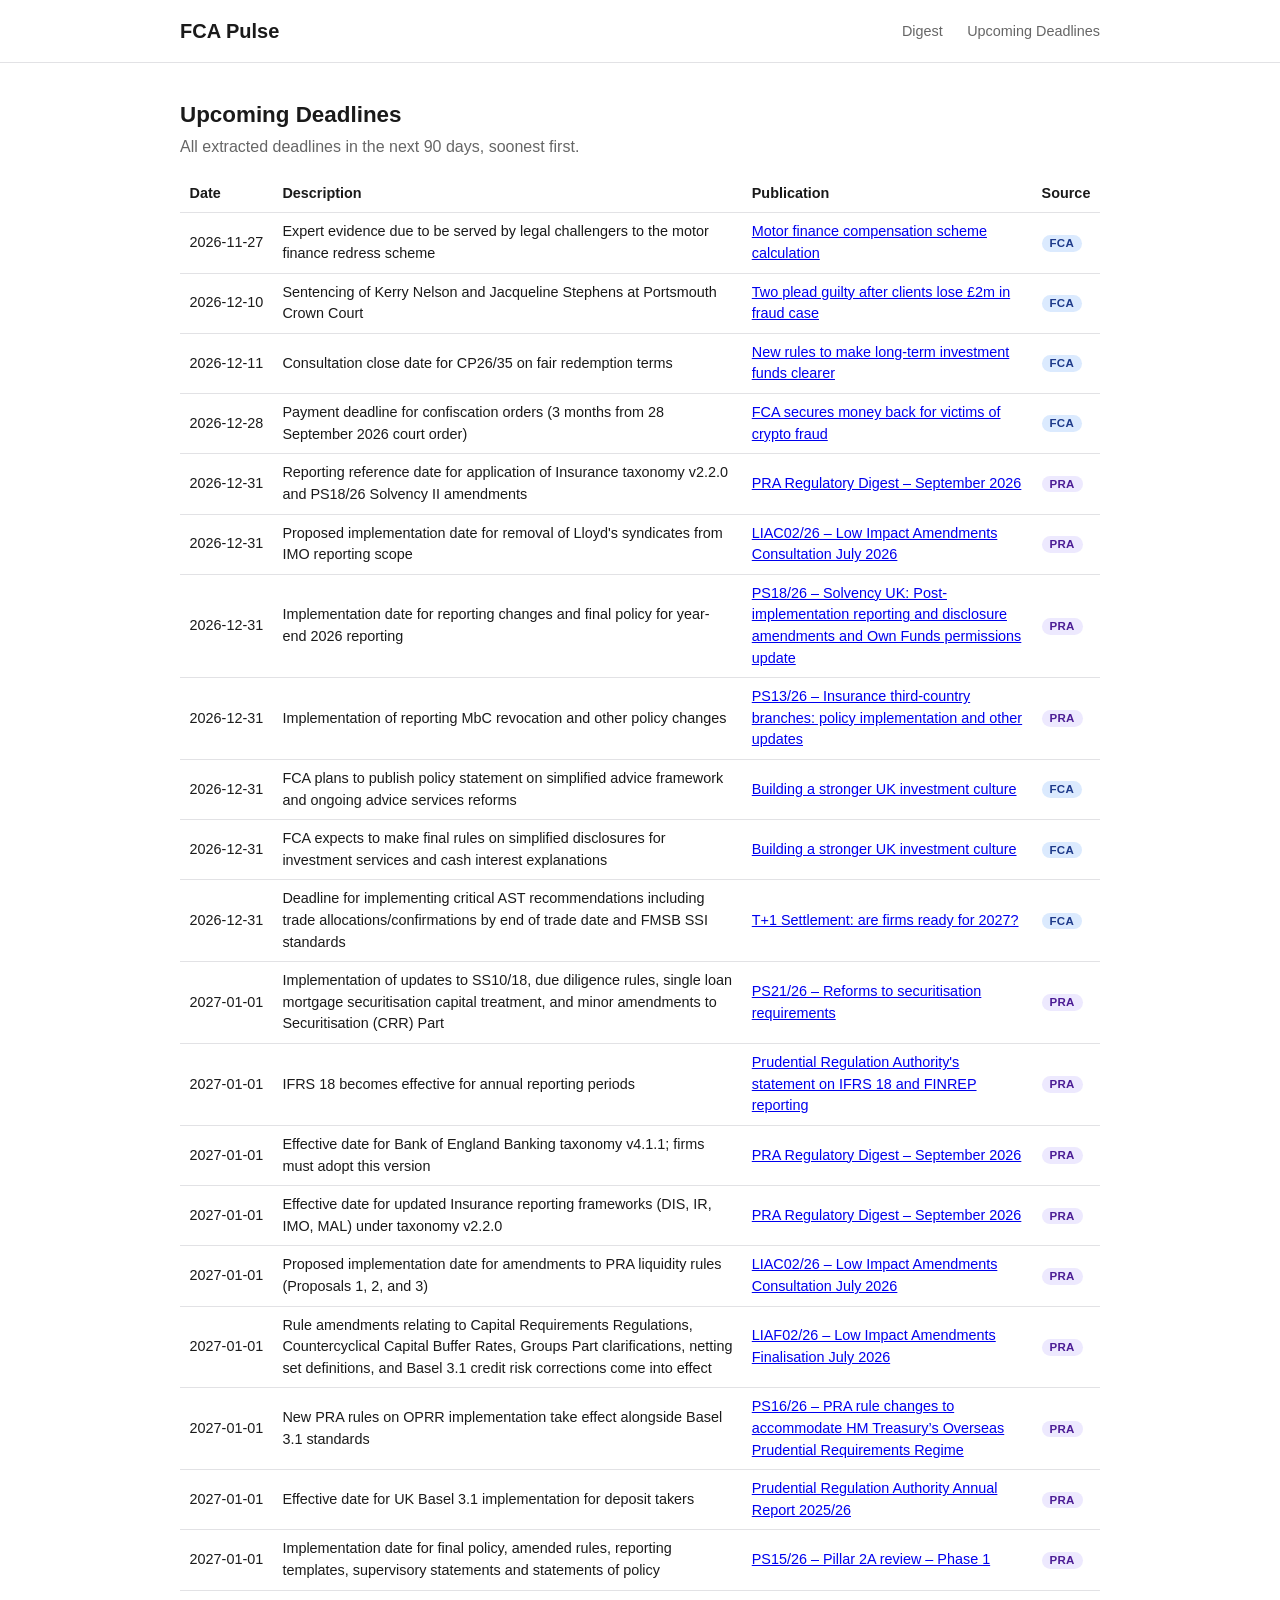
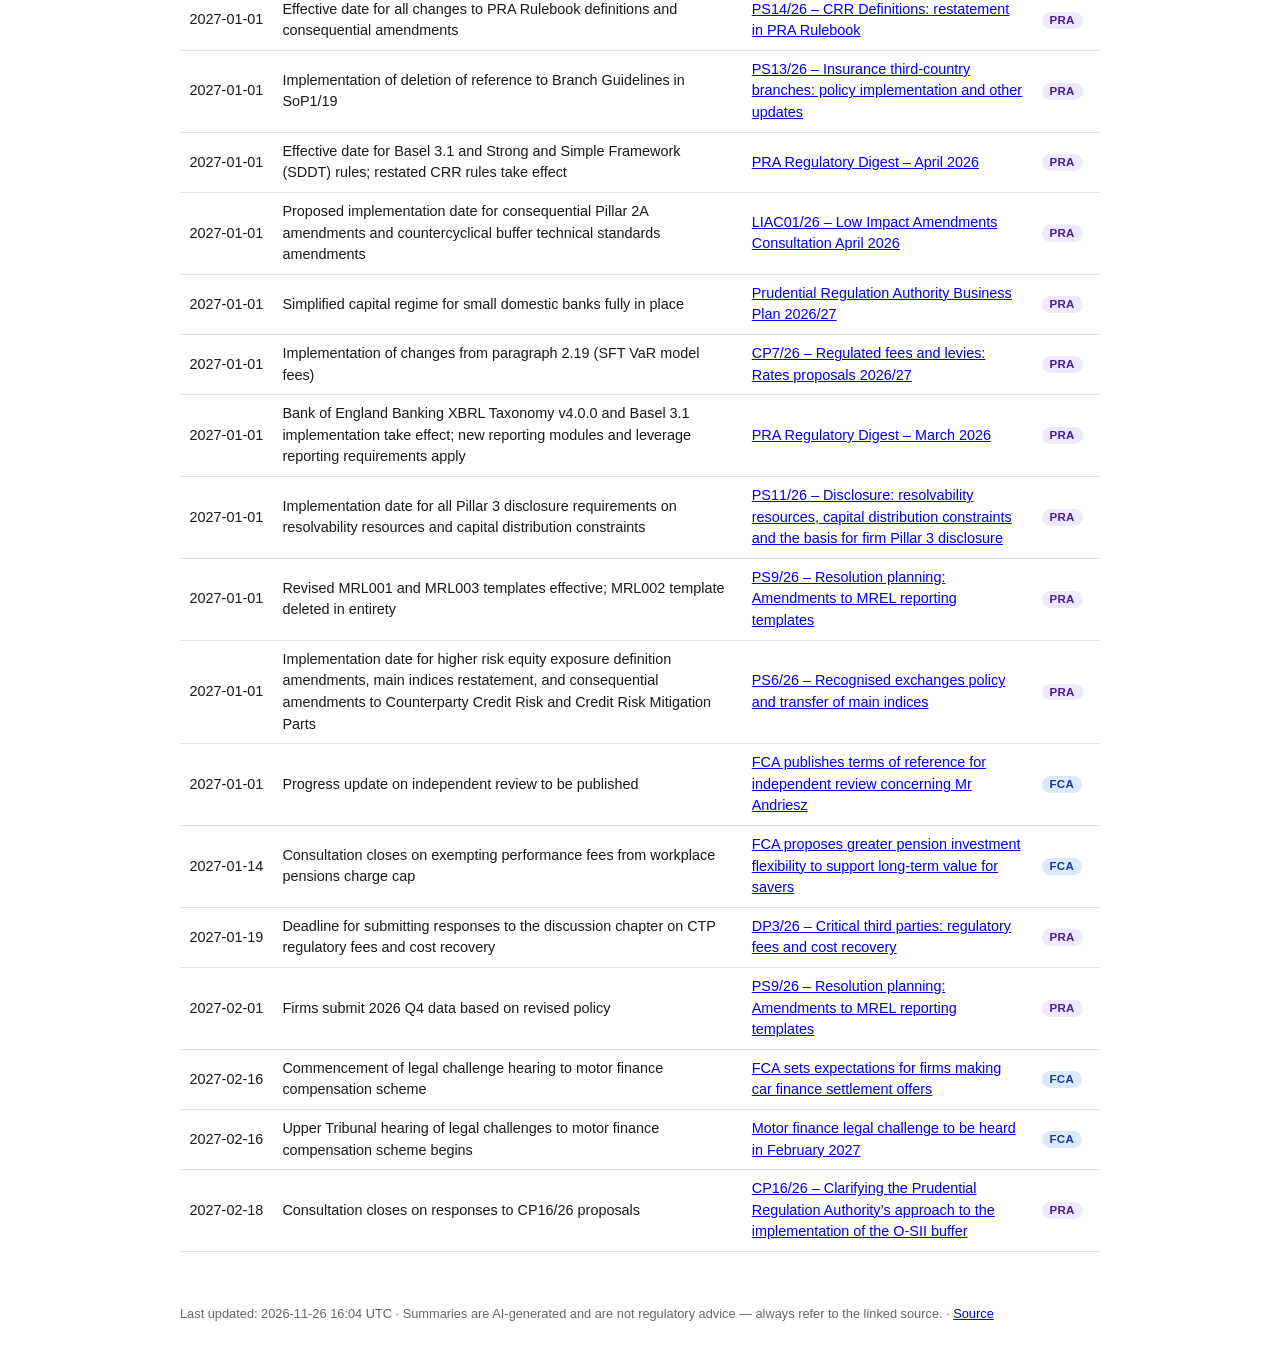
==== commit b1b754c1: "chore: daily ingestion run 2026-11-26" ====
--- a/docs/deadlines.html
+++ b/docs/deadlines.html
@@ -28,6 +28,13 @@
   <tbody>
     
     <tr>
+      <td class="deadline-date">2026-11-27</td>
+      <td>Expert evidence due to be served by legal challengers to the motor finance redress scheme</td>
+      <td><a href="https://www.fca.org.uk/news/statements/motor-finance-compensation-scheme-calculation" target="_blank" rel="noopener">Motor finance compensation scheme calculation</a></td>
+      <td><span class="badge badge--source badge--fca">FCA</span></td>
+    </tr>
+    
+    <tr>
       <td class="deadline-date">2026-12-10</td>
       <td>Sentencing of Kerry Nelson and Jacqueline Stephens at Portsmouth Crown Court</td>
       <td><a href="https://www.fca.org.uk/news/press-releases/two-plead-guilty-after-clients-lose-2m-fraud-case" target="_blank" rel="noopener">Two plead guilty after clients lose £2m in fraud case</a></td>
@@ -286,7 +293,7 @@
 </main>
 <footer class="site-footer">
   <p>
-    Last updated: 2026-11-25 16:32 UTC &middot;
+    Last updated: 2026-11-26 16:04 UTC &middot;
     Summaries are AI-generated and are not regulatory advice &mdash; always refer to the linked source. &middot;
     <a href="https://github.com/Ehsan516/fca-pulse">Source</a>
   </p>
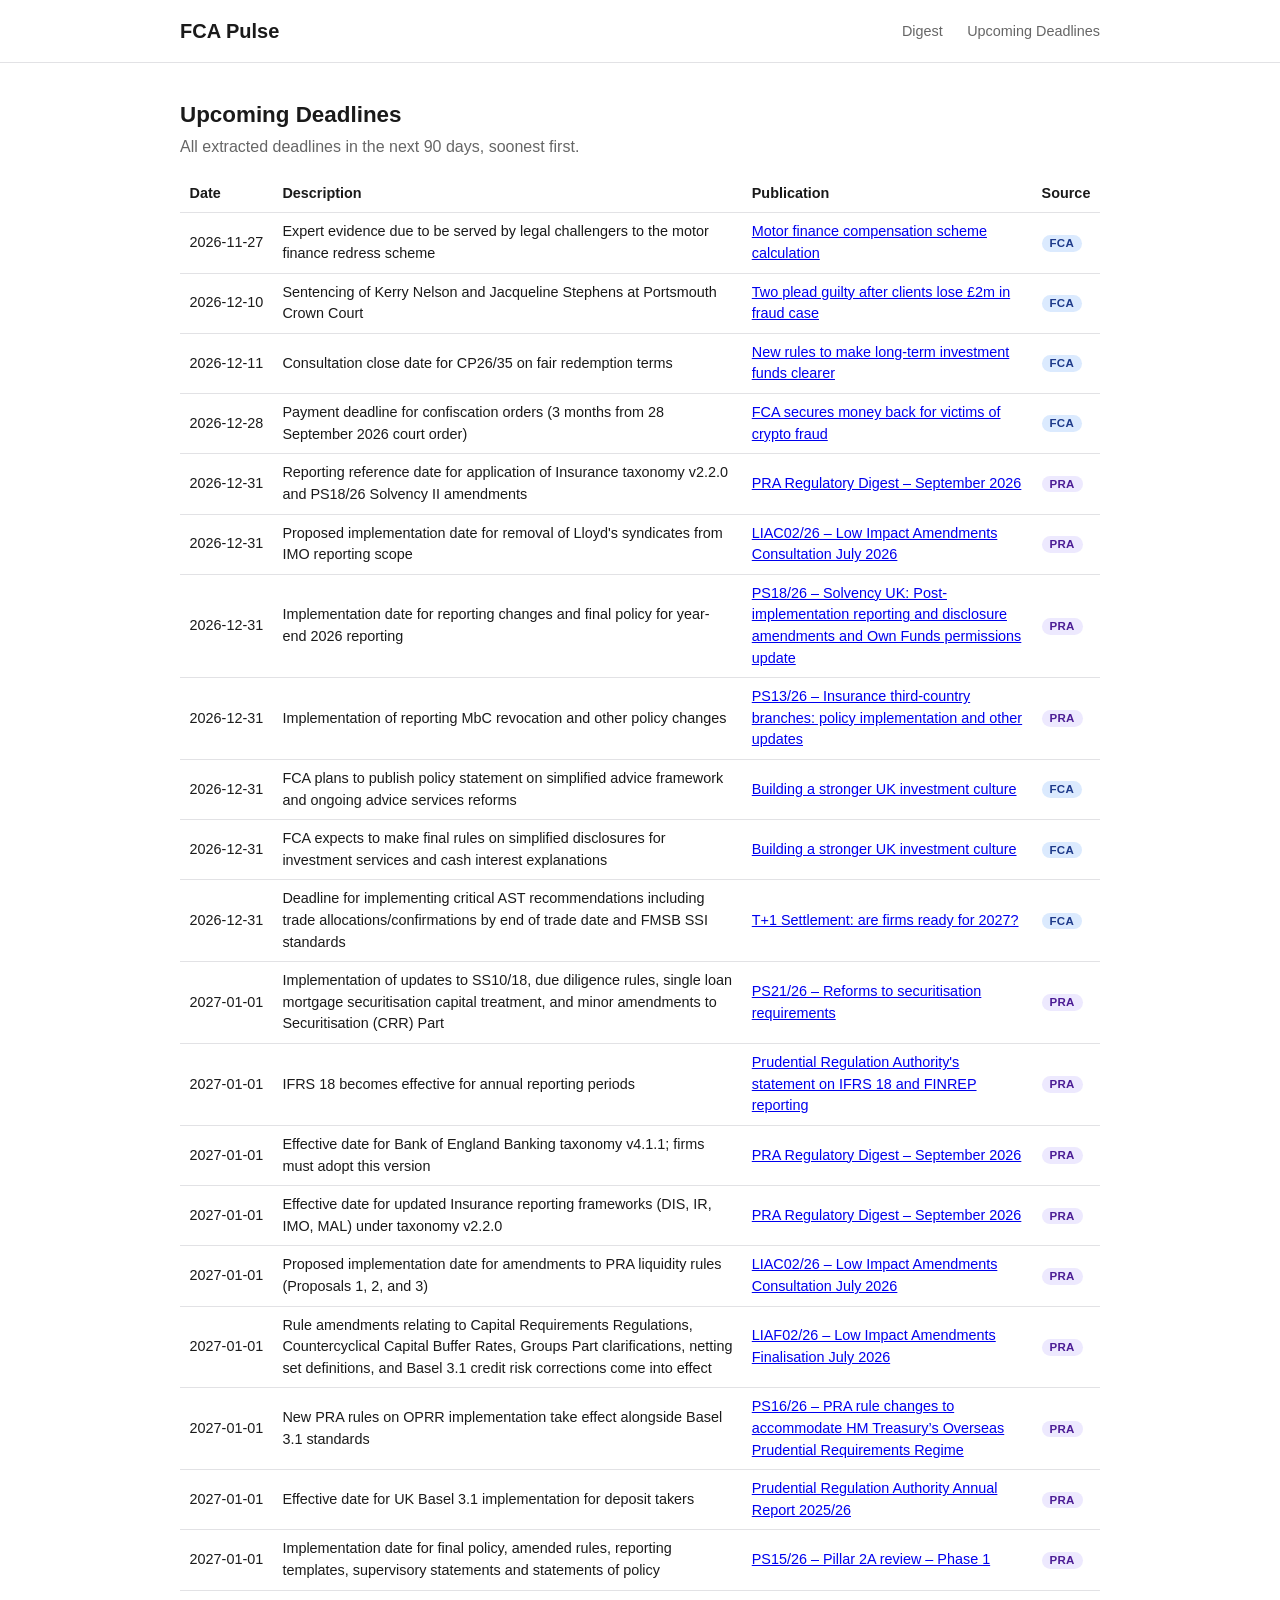
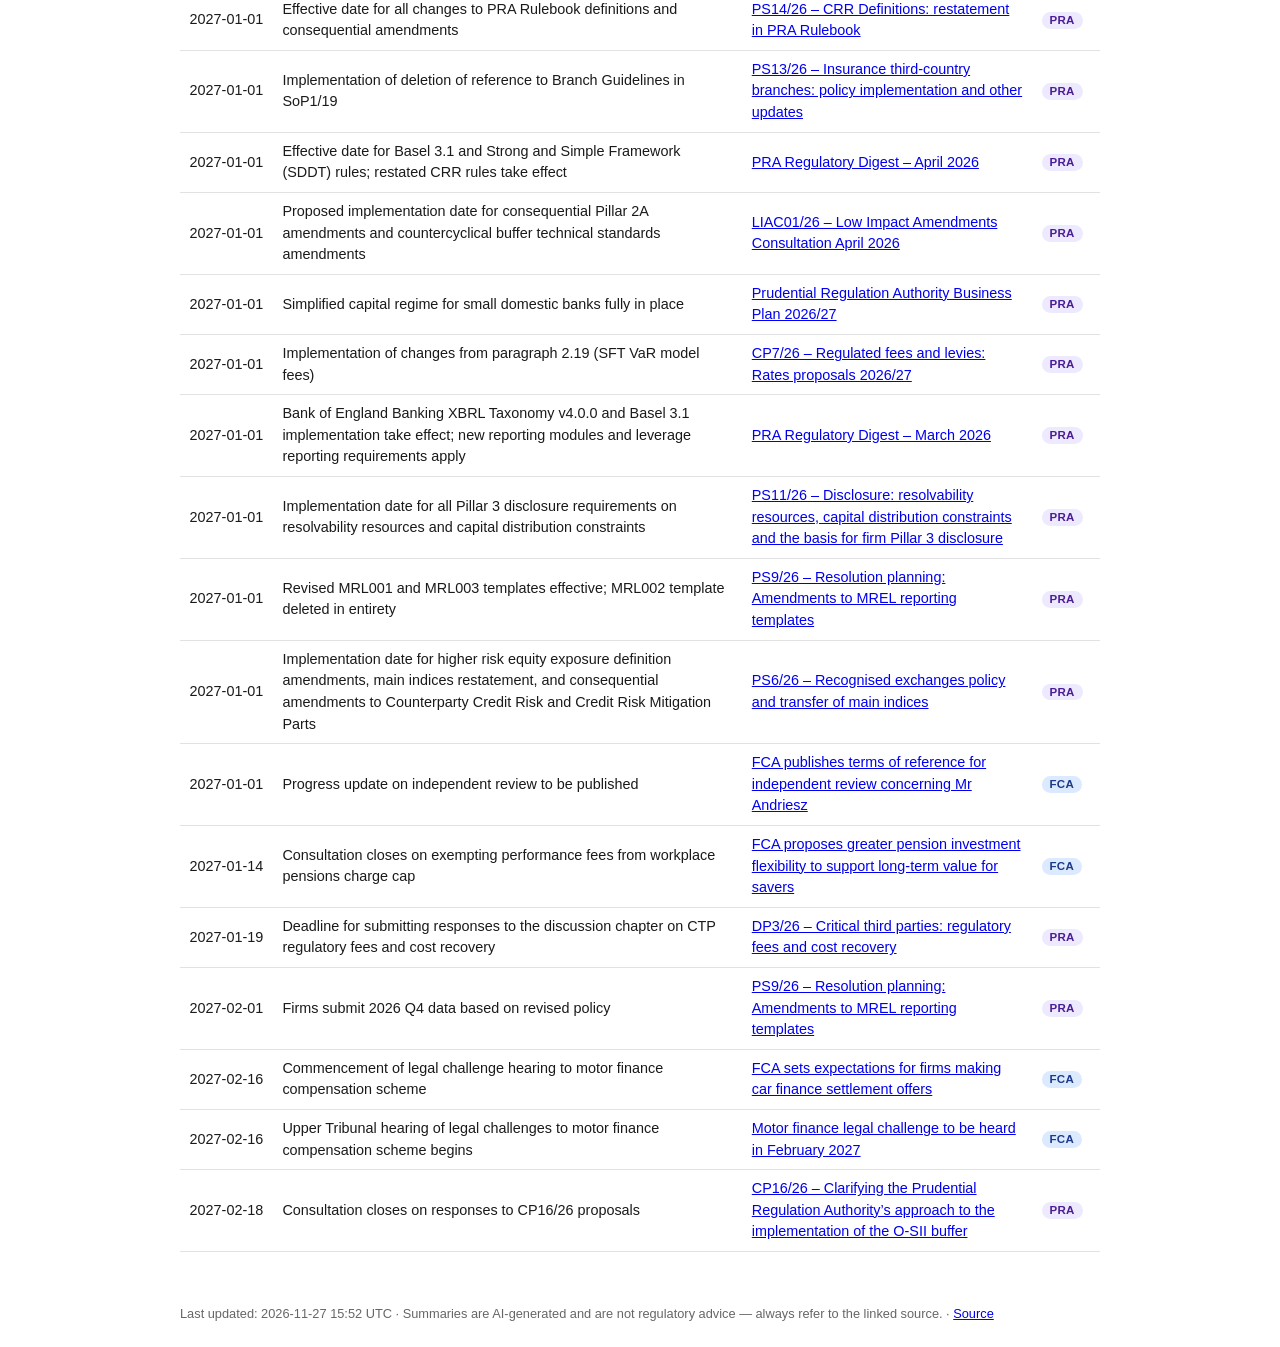
==== commit ecb75976: "chore: daily ingestion run 2026-11-27" ====
--- a/docs/deadlines.html
+++ b/docs/deadlines.html
@@ -293,7 +293,7 @@
 </main>
 <footer class="site-footer">
   <p>
-    Last updated: 2026-11-26 16:04 UTC &middot;
+    Last updated: 2026-11-27 15:52 UTC &middot;
     Summaries are AI-generated and are not regulatory advice &mdash; always refer to the linked source. &middot;
     <a href="https://github.com/Ehsan516/fca-pulse">Source</a>
   </p>
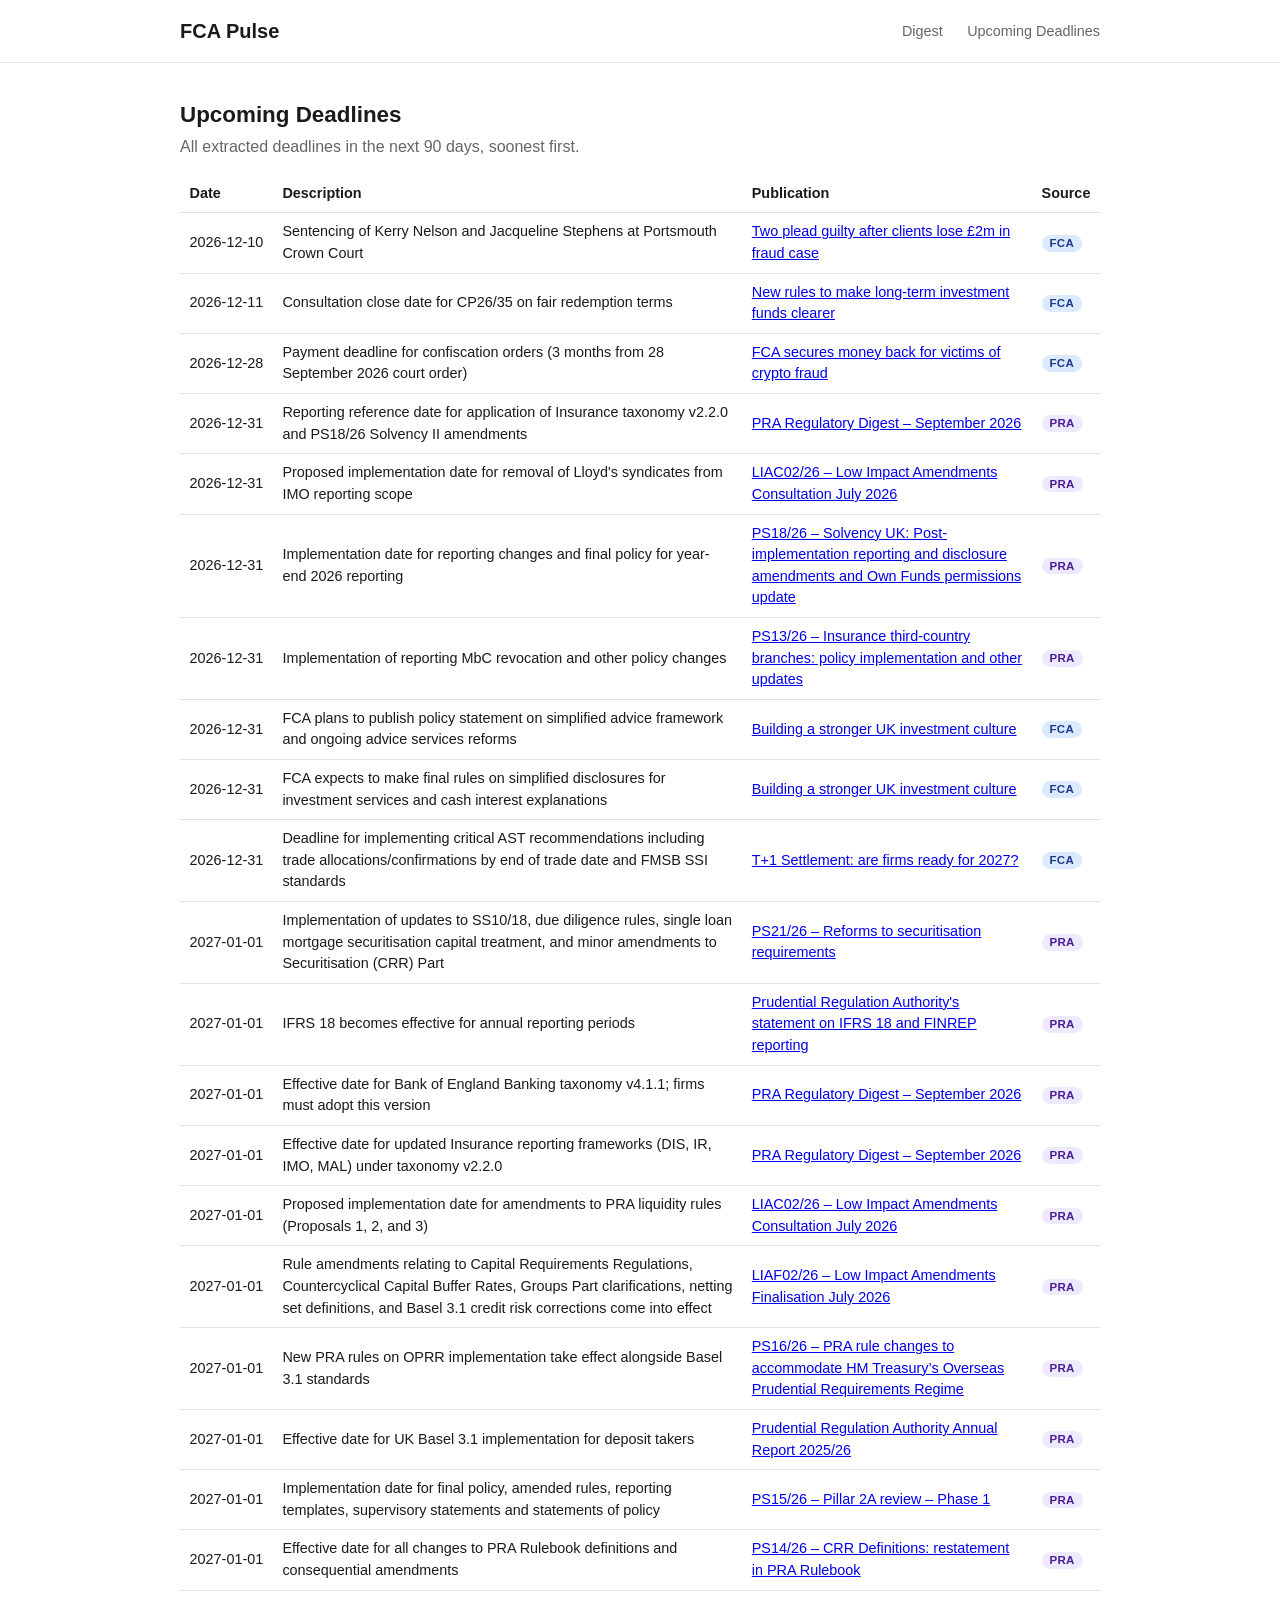
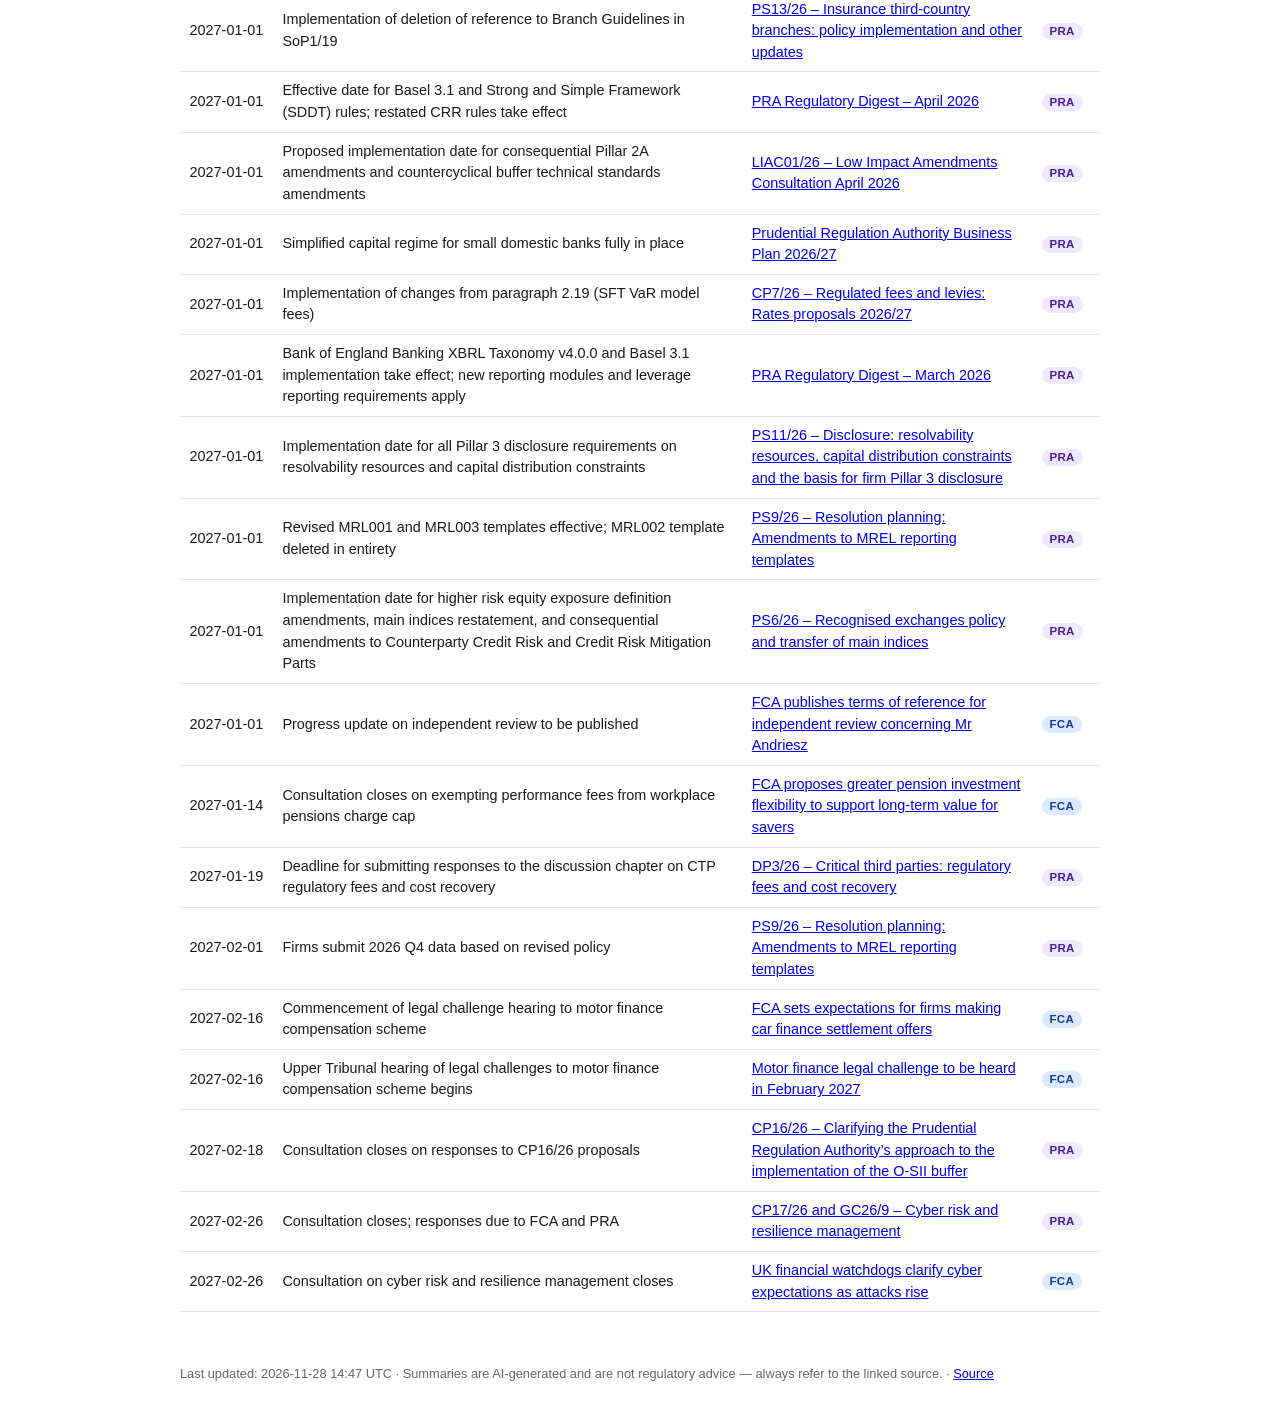
==== commit 5d46d379: "chore: daily ingestion run 2026-11-28" ====
--- a/docs/deadlines.html
+++ b/docs/deadlines.html
@@ -28,13 +28,6 @@
   <tbody>
     
     <tr>
-      <td class="deadline-date">2026-11-27</td>
-      <td>Expert evidence due to be served by legal challengers to the motor finance redress scheme</td>
-      <td><a href="https://www.fca.org.uk/news/statements/motor-finance-compensation-scheme-calculation" target="_blank" rel="noopener">Motor finance compensation scheme calculation</a></td>
-      <td><span class="badge badge--source badge--fca">FCA</span></td>
-    </tr>
-    
-    <tr>
       <td class="deadline-date">2026-12-10</td>
       <td>Sentencing of Kerry Nelson and Jacqueline Stephens at Portsmouth Crown Court</td>
       <td><a href="https://www.fca.org.uk/news/press-releases/two-plead-guilty-after-clients-lose-2m-fraud-case" target="_blank" rel="noopener">Two plead guilty after clients lose £2m in fraud case</a></td>
@@ -284,6 +277,20 @@
       <td>Consultation closes on responses to CP16/26 proposals</td>
       <td><a href="https://www.bankofengland.co.uk/prudential-regulation/publication/2026/november/clarifying-the-pra-approach-to-the-implementation-of-the-o-sii-buffer-consultation-paper" target="_blank" rel="noopener">CP16/26 – Clarifying the Prudential Regulation Authority’s approach to the implementation of the O-SII buffer</a></td>
       <td><span class="badge badge--source badge--pra">PRA</span></td>
+    </tr>
+    
+    <tr>
+      <td class="deadline-date">2027-02-26</td>
+      <td>Consultation closes; responses due to FCA and PRA</td>
+      <td><a href="https://www.bankofengland.co.uk/prudential-regulation/publication/2026/november/cyber-risk-and-resilience-management-consultation-paper" target="_blank" rel="noopener">CP17/26 and GC26/9 – Cyber risk and resilience management</a></td>
+      <td><span class="badge badge--source badge--pra">PRA</span></td>
+    </tr>
+    
+    <tr>
+      <td class="deadline-date">2027-02-26</td>
+      <td>Consultation on cyber risk and resilience management closes</td>
+      <td><a href="https://www.fca.org.uk/news/press-releases/uk-financial-watchdogs-clarify-cyber-expectations-attacks-rise" target="_blank" rel="noopener">UK financial watchdogs clarify cyber expectations as attacks rise</a></td>
+      <td><span class="badge badge--source badge--fca">FCA</span></td>
     </tr>
     
   </tbody>
@@ -293,7 +300,7 @@
 </main>
 <footer class="site-footer">
   <p>
-    Last updated: 2026-11-27 15:52 UTC &middot;
+    Last updated: 2026-11-28 14:47 UTC &middot;
     Summaries are AI-generated and are not regulatory advice &mdash; always refer to the linked source. &middot;
     <a href="https://github.com/Ehsan516/fca-pulse">Source</a>
   </p>
